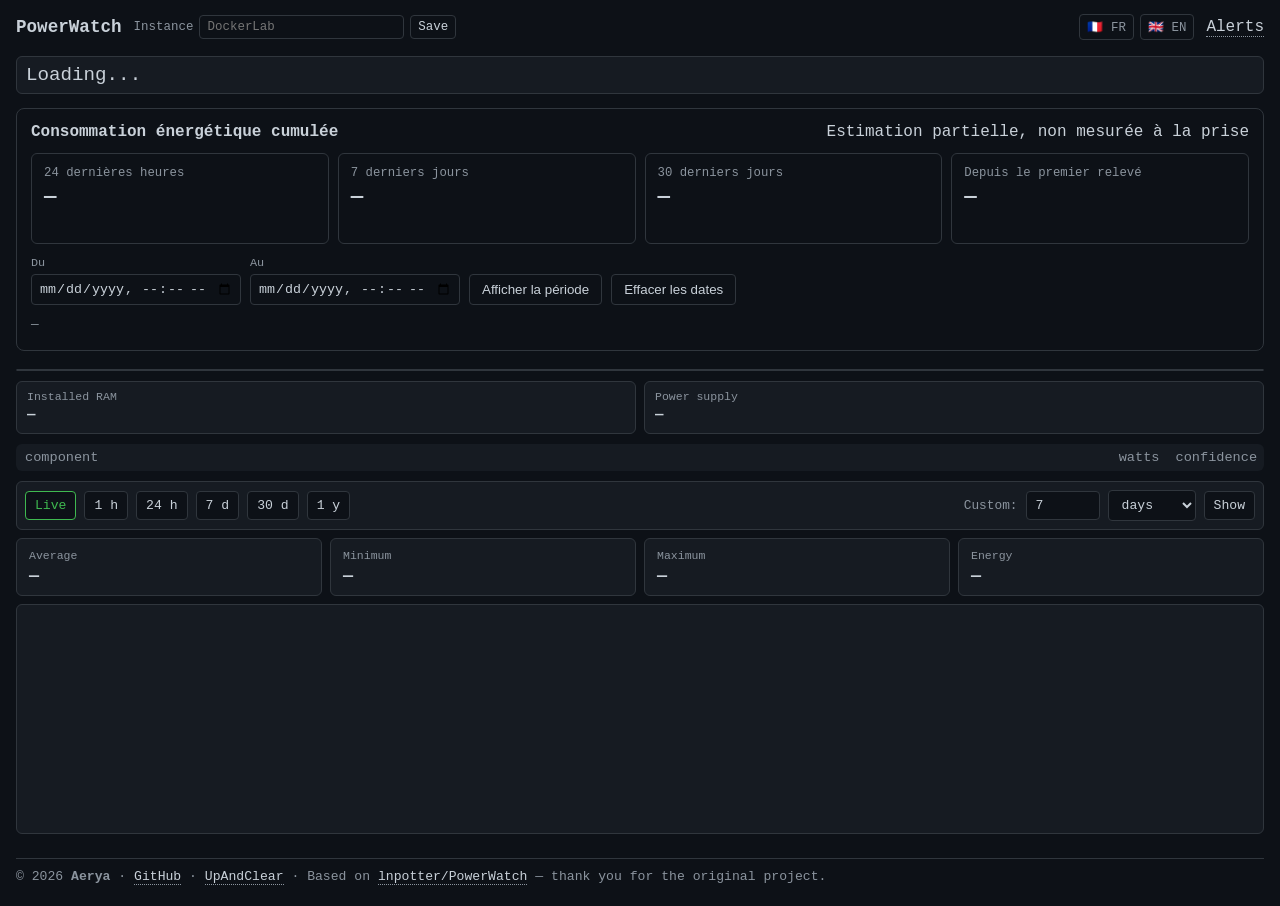
==== powerwatch-web/static/index.html @ 64573b19 "Permettre la saisie simple des anciennes offres électriques" ====
<!doctype html>
<html lang="en">
<head>
<meta charset="utf-8">
<title>PowerWatch</title>
<style>
  :root {
    --bg: #0d1117;
    --panel: #161b22;
    --border: #30363d;
    --text: #c9d1d9;
    --muted: #8b949e;
    --measured: #3fb950;
    --estimated: #d29922;
    --error: #f85149;
  }
  * { box-sizing: border-box; }
  body {
    margin: 0;
    background: var(--bg);
    color: var(--text);
    font-family: ui-monospace, "Cascadia Code", "Fira Code", monospace;
    padding: 14px 16px;
  }
  h1 {
    font-size: 1.1rem;
    margin: 0 0 10px;
    color: var(--text);
  }
  .total {
    background: var(--panel);
    border: 1px solid var(--border);
    border-radius: 6px;
    padding: 7px 9px;
    margin-bottom: 8px;
    font-size: 1.2rem;
  }
  .total .value { font-weight: bold; }
  table {
    width: 100%;
    border-collapse: collapse;
    background: var(--panel);
    border: 1px solid var(--border);
    border-radius: 6px;
    overflow: hidden;
    margin-bottom: 10px;
  }
  th, td {
    text-align: left;
    padding: 5px 8px;
    border-bottom: 1px solid var(--border);
  }
  th { color: var(--muted); font-weight: normal; font-size: 0.85rem; }
  tr:last-child td { border-bottom: none; }
  #sensors {
    table-layout: fixed;
  }
  #sensors th:nth-child(2),
  #sensors td:nth-child(2) {
    width: 92px;
    text-align: right;
    white-space: nowrap;
  }
  #sensors th:nth-child(3),
  #sensors td:nth-child(3) {
    width: 96px;
    text-align: right;
    white-space: nowrap;
  }
  .sensor-component {
    min-width: 0;
  }
  .sensor-main {
    white-space: nowrap;
  }
  .sensor-detail {
    margin-top: 2px;
    color: var(--muted);
    font-size: 0.76rem;
    white-space: nowrap;
    overflow: hidden;
    text-overflow: ellipsis;
  }

  .hardware-summary {
    display: grid;
    grid-template-columns: repeat(2, minmax(0, 1fr));
    gap: 8px;
    margin: 0 0 10px;
  }
  .hardware-card {
    min-width: 0;
    background: var(--panel);
    border: 1px solid var(--border);
    border-radius: 6px;
    padding: 8px 10px;
  }
  .hardware-label {
    color: var(--muted);
    font-size: 0.72rem;
    margin-bottom: 3px;
  }
  .hardware-value {
    font-size: 0.88rem;
    font-weight: 600;
    overflow: hidden;
    text-overflow: ellipsis;
    white-space: nowrap;
  }
  .hardware-detail {
    margin-top: 3px;
    color: var(--muted);
    font-size: 0.72rem;
    overflow: hidden;
    text-overflow: ellipsis;
    white-space: nowrap;
  }

  .measured { color: var(--measured); }
  .estimated { color: var(--estimated); }
  .error-text { color: var(--error); }
  .chart-panel {
    background: var(--panel);
    border: 1px solid var(--border);
    border-radius: 6px;
    padding: 8px;
  }
  canvas {
    width: 100%;
    height: clamp(180px, 22vh, 250px);
    display: block;
    cursor: crosshair;
  }
  .legend {
    display: flex;
    gap: 5px;
    flex-wrap: wrap;
    margin: 6px 0 0;
    font-size: 0.78rem;
  }
  .legend button {
    display: inline-flex;
    align-items: center;
    gap: 6px;
    background: transparent;
    border: 1px solid var(--border);
    border-radius: 4px;
    color: var(--text);
    font: inherit;
    padding: 2px 6px;
    cursor: pointer;
  }
  .legend button.hidden-series {
    color: var(--muted);
    opacity: 0.5;
  }
  .legend button:hover { border-color: var(--muted); }
  .swatch { width: 10px; height: 10px; border-radius: 2px; display: inline-block; }
  .chart-caption {
    color: var(--muted);
    font-size: 0.78rem;
    margin-top: 8px;
  }
  #status { color: var(--muted); font-size: 0.85rem; margin-top: 24px; }

.instance-control { display:flex; gap:6px; align-items:center; min-width:0; }
.instance-control label { display:flex; gap:6px; align-items:center; color:var(--muted); font-size:.78rem; }
.instance-control input {
  width:clamp(120px,16vw,220px);
  background:var(--bg); border:1px solid var(--border); border-radius:4px;
  color:var(--text); font:inherit; font-size:.78rem; padding:4px 7px;
}
.instance-control button {
  background:transparent; border:1px solid var(--border); border-radius:4px;
  color:var(--text); font:inherit; font-size:.78rem; padding:4px 7px; cursor:pointer;
}
.instance-control button:hover { border-color:var(--measured); }
#instance-save-status { color:var(--muted); font-size:.72rem; min-width:1em; }
.sensor-main { display:flex; align-items:center; gap:7px; }
.sensor-icon { width:16px; height:16px; flex:0 0 auto; color:currentColor; }
.sensor-icon svg { width:16px; height:16px; display:block; fill:none; stroke:currentColor; stroke-width:1.8; stroke-linecap:round; stroke-linejoin:round; }
.cpu-benchmark { display:inline-block; min-width:0; max-width:100%; color:var(--text); text-decoration:none; border-bottom:1px dotted var(--muted); overflow:hidden; text-overflow:ellipsis; white-space:nowrap; }
.cpu-benchmark:hover { color:var(--measured); border-bottom-color:var(--measured); }

.language-switcher { display:flex; gap:6px; align-items:center; margin-left:auto; }
  .language-switcher button { background:transparent; border:1px solid var(--border); border-radius:4px; color:var(--muted); font:inherit; font-size:.78rem; padding:4px 7px; cursor:pointer; }
  .language-switcher button:hover, .language-switcher button.active { color:var(--text); border-color:var(--measured); }

  #app-footer {
    margin-top: 10px;
    padding-top: 8px;
    border-top: 1px solid var(--border);
    color: var(--muted);
    font-size: 0.82rem;
    line-height: 1.5;
  }
  #app-footer a { color: var(--text); text-decoration: none; border-bottom: 1px dotted var(--muted); }
  #app-footer a:hover { color: var(--measured); border-bottom-color: var(--measured); }


  .history-toolbar {
    display: flex;
    align-items: center;
    justify-content: space-between;
    gap: 8px;
    flex-wrap: wrap;
    margin: 0 0 8px;
    padding: 8px;
    background: var(--panel);
    border: 1px solid var(--border);
    border-radius: 6px;
  }
  .range-buttons,
  .custom-range {
    display: flex;
    align-items: center;
    gap: 8px;
    flex-wrap: wrap;
  }
  .range-btn,
  .range-submit,
  .custom-range input,
  .custom-range select {
    background: var(--bg);
    border: 1px solid var(--border);
    color: var(--text);
    border-radius: 4px;
    font: inherit;
    font-size: 0.82rem;
    padding: 6px 9px;
  }
  .range-btn,
  .range-submit { cursor: pointer; }
  .range-btn:hover,
  .range-submit:hover,
  .range-btn.active {
    border-color: var(--measured);
  }
  .range-btn.active {
    color: var(--measured);
  }
  .custom-range input { width: 74px; }
  .stats-grid {
    display: grid;
    grid-template-columns: repeat(4, minmax(130px, 1fr));
    gap: 8px;
    margin-bottom: 8px;
  }
  .stat-card {
    background: var(--panel);
    border: 1px solid var(--border);
    border-radius: 6px;
    padding: 10px 12px;
  }
  .stat-label {
    display: block;
    color: var(--muted);
    font-size: 0.72rem;
    margin-bottom: 4px;
  }
  .stat-value {
    font-size: 1.05rem;
    font-weight: 600;
  }
  @media (min-width: 2200px) {
    #sensors {
      display: block;
      width: 100%;
      border: none;
      background: transparent;
    }
    #sensors thead {
      display: none;
    }
    #sensors tbody {
      display: grid;
      grid-template-columns: repeat(2, minmax(0, 1fr));
      gap: 1px;
      background: var(--border);
      border: 1px solid var(--border);
      border-radius: 6px;
      overflow: hidden;
    }
    #sensors tr {
      display: grid;
      grid-template-columns: minmax(0, 1fr) 92px 96px;
      min-width: 0;
      background: var(--panel);
    }
    #sensors td {
      width: auto !important;
      min-width: 0;
      border-bottom: none;
      padding: 4px 8px;
    }
    #sensors .sensor-error {
      grid-column: 2 / 4;
    }
  }

  @media (max-width: 760px) {
    body { padding: 12px; }
    .stats-grid { grid-template-columns: repeat(2, minmax(120px, 1fr)); }
    .hardware-summary { grid-template-columns: 1fr; }
  }

  /* Suggestions styling */
  #suggestions-section {
    margin-top: 24px;
    border-top: 1px solid var(--border);
    padding-top: 20px;
  }
  .suggestion-card {
    background: var(--panel);
    border: 1px solid var(--border);
    border-radius: 6px;
    padding: 12px 16px;
    margin-bottom: 12px;
  }
  .suggestion-card.warning {
    border-left: 3px solid var(--estimated);
  }
  .suggestion-card.info {
    border-left: 3px solid var(--measured);
  }
  .suggestion-header {
    display: flex;
    justify-content: space-between;
    align-items: center;
    margin-bottom: 8px;
  }
  .suggestion-message {
    font-size: 0.95rem;
    color: var(--text);
  }
  .suggestion-severity {
    font-size: 0.75rem;
    padding: 2px 8px;
    border-radius: 12px;
    background: var(--border);
    color: var(--muted);
  }
  .suggestion-severity.warning {
    background: rgba(210, 153, 34, 0.2);
    color: var(--estimated);
  }
  .suggestion-severity.info {
    background: rgba(63, 185, 80, 0.2);
    color: white;
  }
  .suggestion-action {
    display: flex;
    align-items: center;
    gap: 12px;
    margin-top: 10px;
    padding-top: 10px;
    border-top: 1px solid var(--border);
  }
  .suggestion-label {
    font-size: 0.85rem;
    color: var(--muted);
  }
  .apply-btn {
    background: transparent;
    border: 1px solid var(--measured);
    color: var(--measured);
    font: inherit;
    font-size: 0.85rem;
    padding: 4px 12px;
    border-radius: 4px;
    cursor: pointer;
    transition: all 0.2s;
  }
  .apply-btn:hover {
    background: var(--measured);
    color: var(--bg);
  }
  .apply-btn:disabled {
    opacity: 0.5;
    cursor: not-allowed;
  }
  .suggestion-token {
    font-size: 0.75rem;
    color: var(--muted);
    font-family: monospace;
  }

  /* Modal overlay */
  .modal-overlay {
    position: fixed;
    top: 0;
    left: 0;
    right: 0;
    bottom: 0;
    background: rgba(0, 0, 0, 0.7);
    display: flex;
    align-items: center;
    justify-content: center;
    z-index: 1000;
    opacity: 0;
    pointer-events: none;
    transition: opacity 0.2s ease;
  }
  .modal-overlay.active {
    opacity: 1;
    pointer-events: all;
  }
  .modal {
    background: var(--panel);
    border: 1px solid var(--border);
    border-radius: 8px;
    padding: 24px;
    max-width: 420px;
    width: 90%;
    box-shadow: 0 8px 32px rgba(0, 0, 0, 0.5);
    transform: scale(0.95);
    transition: transform 0.2s ease;
  }
  .modal-overlay.active .modal {
    transform: scale(1);
  }
  .modal-title {
    font-size: 1.1rem;
    font-weight: 600;
    margin: 0 0 12px;
    color: var(--text);
  }
  .modal-body {
    color: var(--muted);
    font-size: 0.9rem;
    margin-bottom: 20px;
    line-height: 1.5;
  }
  .modal-command {
    background: var(--bg);
    border: 1px solid var(--border);
    border-radius: 4px;
    padding: 10px 12px;
    font-family: monospace;
    font-size: 0.85rem;
    color: var(--measured);
    margin: 12px 0;
    word-break: break-all;
  }
  .modal-actions {
    display: flex;
    gap: 10px;
    justify-content: flex-end;
  }
  .modal-btn {
    padding: 8px 16px;
    border-radius: 4px;
    font-size: 0.85rem;
    cursor: pointer;
    border: 1px solid var(--border);
    background: transparent;
    color: var(--text);
    transition: all 0.15s ease;
  }
  .modal-btn:hover {
    background: var(--border);
  }
  .modal-btn.primary {
    background: var(--measured);
    color: var(--bg);
    border-color: var(--measured);
  }
  .modal-btn.primary:hover {
    background: #2ea043;
  }
  .modal-btn.danger {
    background: var(--error);
    color: white;
    border-color: var(--error);
  }
  .modal-btn.danger:hover {
    background: #da3633;
  }
  .modal-icon {
    font-size: 2rem;
    margin-bottom: 12px;
  }
  .process-table {
    width: 100%;
    border-collapse: collapse;
    font-size: 0.8rem;
    margin: 12px 0;
  }
  .process-table th,
  .process-table td {
    padding: 6px 8px;
    text-align: left;
    border-bottom: 1px solid var(--border);
  }
  .process-table th {
    color: var(--muted);
    font-weight: 600;
    font-size: 0.75rem;
    text-transform: uppercase;
  }
  .process-table td.pid { color: var(--measured); }
  .process-table td.cpu { color: var(--estimated); text-align: right; }
  .process-table td.mem { color: #bc8cff; text-align: right; }
  .process-table td.command { color: var(--text); font-family: monospace; }
  .process-output {
    background: var(--bg);
    border: 1px solid var(--border);
    border-radius: 4px;
    padding: 10px 12px;
    font-family: monospace;
    font-size: 0.8rem;
    color: var(--measured);
    white-space: pre-wrap;
    max-height: 200px;
    overflow-y: auto;
  }

/* Durable kWh accounting: independent of the live Watts display. */
.energy-panel {margin:14px 0 18px;padding:14px;border:1px solid var(--border);border-radius:8px;background:var(--card,var(--surface,var(--bg)));}
.energy-heading {display:flex;justify-content:space-between;align-items:center;flex-wrap:wrap;gap:10px;margin-bottom:12px;}
.energy-heading h2 {font-size:1rem;margin:0;color:var(--text);}
.energy-grid {display:grid;grid-template-columns:repeat(4,minmax(0,1fr));gap:9px;}
.energy-tile {padding:12px;background:var(--bg);border:1px solid var(--border);border-radius:6px;min-width:0;}
.energy-tile-label {color:var(--muted);font-size:.77rem;display:block;margin-bottom:5px;}
.energy-tile-value {font-size:1.3rem;font-weight:700;display:block;color:var(--text);overflow-wrap:anywhere;}
.energy-tile-cost {display:block;margin-top:5px;font-size:.92rem;font-weight:600;color:var(--text);min-height:1em;}
.energy-tile-cost.is-muted {color:var(--muted);font-size:.77rem;font-weight:400;}
.energy-tile-note {color:var(--muted);font-size:.8rem;display:block;margin-top:3px;}
.energy-controls {display:flex;align-items:end;gap:9px;flex-wrap:wrap;margin-top:12px;}
.energy-controls label {color:var(--muted);font-size:.74rem;display:grid;gap:4px;}
.energy-controls input {padding:6px 7px;max-width:210px;background:var(--bg);color:var(--text);border:1px solid var(--border);border-radius:4px;}
.energy-controls button {padding:7px 12px;background:var(--bg);color:var(--text);border:1px solid var(--border);border-radius:4px;cursor:pointer;}
.energy-detail {margin-top:10px;color:var(--muted);font-size:.8rem;line-height:1.6;}
.energy-node-row {font-size:.73rem;color:var(--muted);display:flex;flex-wrap:wrap;gap:7px;margin-bottom:7px;}
.energy-node-row strong {color:var(--text);font-weight:600;}
@media(max-width:730px){.energy-grid{grid-template-columns:repeat(2,minmax(0,1fr));}}

/* Optional French electricity tariff configuration */
#tariffs-fr-app{margin:14px 0;padding:14px;background:var(--card,var(--surface,var(--bg)));color:var(--text);border:1px solid var(--border);border-radius:8px;font-size:.84rem}
#tariffs-fr-app .tf-banner strong{font-size:1rem}
#tariffs-fr-app .tf-banner p,#tariffs-fr-app .tf-help{font-size:.76rem;color:var(--muted);margin:7px 0}
#tariffs-fr-app .tf-beta{padding:2px 6px;background:#7b5809;color:#fff;border-radius:10px;font-size:.62rem;margin-left:8px}
#tariffs-fr-app .tf-row{display:flex;align-items:center;gap:8px;flex-wrap:wrap;margin:9px 0}
#tariffs-fr-app .tf-section{margin:12px 0;border:1px solid var(--border);border-radius:5px;padding:10px}
#tariffs-fr-app .tf-section>summary{cursor:pointer;font-weight:700}
#tariffs-fr-app .tf-item{margin:10px 0;padding:12px;border:1px solid var(--border);border-radius:5px}
#tariffs-fr-app .tf-rev{padding:8px;margin:8px 0;border:1px dashed var(--border)}
#tariffs-fr-app .tf-grid{display:grid;grid-template-columns:repeat(auto-fit,minmax(155px,1fr));gap:9px;margin:7px 0}
#tariffs-fr-app .tf-label{display:grid;gap:4px;color:var(--muted);font-size:.73rem}
#tariffs-fr-app .tf-label input,#tariffs-fr-app .tf-label select,#tariffs-fr-app button{font:inherit;background:var(--bg);color:var(--text);border:1px solid var(--border);border-radius:4px;padding:6px;max-width:100%;min-width:0}
#tariffs-fr-app button{cursor:pointer}
#tariffs-fr-app button:hover{border-color:var(--muted)}
#tariffs-fr-app .tf-inline{display:inline-flex;align-items:center;gap:5px;font-size:.75rem}
#tariffs-fr-app input[type=checkbox]{accent-color:var(--measured)}
#tariffs-fr-app ul{padding-left:18px}
@media(max-width:650px){#tariffs-fr-app .tf-grid{grid-template-columns:1fr}}

/* PowerWatch tariff UI polish: shared by standalone WebUI and Hub. */
#tariffs-fr-app {padding:0;overflow:hidden;}
#tariffs-fr-app .tf-main {margin:0;border:0;}
#tariffs-fr-app .tf-main > .tf-main-summary {
  display:flex;align-items:center;gap:11px;flex-wrap:wrap;list-style:none;
  padding:10px 14px;cursor:pointer;user-select:none;min-height:43px;
}
#tariffs-fr-app .tf-main > .tf-main-summary::-webkit-details-marker {display:none;}
#tariffs-fr-app .tf-main > .tf-main-summary::before {
  content:"▸";display:inline-block;color:var(--muted);font-size:1rem;
  transform-origin:center;transition:transform .15s ease;
}
#tariffs-fr-app .tf-main[open] > .tf-main-summary::before {transform:rotate(90deg);}
#tariffs-fr-app .tf-main > .tf-main-summary:hover {background:rgba(127,127,127,.045);}
#tariffs-fr-app .tf-main > .tf-main-summary:focus-visible {outline:2px solid var(--measured);outline-offset:-3px;}
#tariffs-fr-app .tf-main-name {font-size:.9rem;font-weight:700;color:var(--text);}
#tariffs-fr-app .tf-main-status {font-size:.73rem;color:var(--muted);white-space:nowrap;}
#tariffs-fr-app .tf-main-contract {font-size:.73rem;color:var(--muted);margin-left:auto;min-width:0;overflow-wrap:anywhere;text-align:right;}
#tariffs-fr-app .tf-main-body {padding:10px 14px 14px;border-top:1px solid var(--border);}
#tariffs-fr-app .tf-main-disclaimer {margin-top:0;}
#tariffs-fr-app .tf-market-controls,
#tariffs-fr-app .tf-cost-controls {
  display:grid;gap:10px;align-items:end;margin:10px 0;min-width:0;
}
#tariffs-fr-app .tf-market-controls {
  grid-template-columns:minmax(145px,.9fr) max-content minmax(255px,2fr) max-content;
}
#tariffs-fr-app[data-mode="hub"] .tf-market-controls {
  grid-template-columns:minmax(140px,1fr) max-content minmax(255px,2fr) minmax(140px,1fr) max-content;
}
#tariffs-fr-app .tf-cost-controls {grid-template-columns:repeat(2,minmax(195px,240px)) max-content;}
#tariffs-fr-app .tf-market-controls > .tf-label,
#tariffs-fr-app .tf-cost-controls > .tf-label {display:grid;grid-template-rows:auto 34px;gap:5px;min-width:0;}
#tariffs-fr-app .tf-market-controls .tf-label select,
#tariffs-fr-app .tf-cost-controls .tf-label input {
  width:100%;max-width:100%;min-width:0;height:34px;box-sizing:border-box;padding:5px 8px;
}
#tariffs-fr-app .tf-market-controls > button,
#tariffs-fr-app .tf-cost-controls > button {
  height:34px;min-height:34px;align-self:end;white-space:nowrap;padding:5px 10px;max-width:100%;
}
#tariffs-fr-app .tf-market-controls #tf-market-offer {width:100%;min-width:0;max-width:100%;}
@media(max-width:1250px) {
  #tariffs-fr-app .tf-market-controls,
  #tariffs-fr-app[data-mode="hub"] .tf-market-controls {grid-template-columns:repeat(2,minmax(0,1fr));}
  #tariffs-fr-app .tf-market-controls .tf-market-offer-field {grid-column:1/-1;}
  #tariffs-fr-app .tf-market-controls #tf-market-import {grid-column:1/-1;justify-self:start;}
  #tariffs-fr-app .tf-market-controls > button {white-space:normal;height:auto;min-height:34px;}
}
@media(max-width:630px) {
  #tariffs-fr-app .tf-market-controls,
  #tariffs-fr-app[data-mode="hub"] .tf-market-controls,
  #tariffs-fr-app .tf-cost-controls {grid-template-columns:minmax(0,1fr);}
  #tariffs-fr-app .tf-market-controls .tf-market-offer-field,
  #tariffs-fr-app .tf-market-controls #tf-market-import {grid-column:auto;}
  #tariffs-fr-app .tf-market-controls > button,
  #tariffs-fr-app .tf-cost-controls > button {justify-self:stretch;white-space:normal;height:auto;min-height:34px;}
  #tariffs-fr-app .tf-main-contract {display:none;}
  #tariffs-fr-app .tf-main > .tf-main-summary {flex-wrap:nowrap;gap:7px;padding:9px 10px;}
  #tariffs-fr-app .tf-main-name {min-width:0;font-size:.82rem;}
  #tariffs-fr-app .tf-main-status {margin-left:auto;font-size:.7rem;}
}
/* End PowerWatch tariff UI polish. */
#tariffs-fr-app .tf-current{padding:12px;border:1px solid var(--border);border-radius:6px;line-height:1.6}
#tariffs-fr-app .tf-current strong{font-size:.9rem;color:var(--text)}
#tariffs-fr-app .tf-setup h3{margin:0 0 8px;font-size:1rem}
#tariffs-fr-app .tf-setup .tf-help{line-height:1.5}
#tariffs-fr-app .tf-market-controls,#tariffs-fr-app[data-mode="hub"] .tf-market-controls{grid-template-columns:repeat(2,minmax(0,1fr));align-items:end}
#tariffs-fr-app .tf-market-controls .tf-market-offer-field,#tariffs-fr-app .tf-market-controls #tf-market-import{grid-column:1/-1}
#tariffs-fr-app .tf-market-controls > .tf-label{grid-template-rows:auto 38px;font-size:.82rem}
#tariffs-fr-app .tf-market-controls .tf-label input,#tariffs-fr-app .tf-market-controls .tf-label select{width:100%;height:38px;box-sizing:border-box}
#tariffs-fr-app .tf-market-controls > button{height:38px;white-space:normal}
#tariffs-fr-app #tf-market-import{justify-self:stretch;font-weight:700}
#tariffs-fr-app .tf-advanced{margin-top:16px;border-top:1px solid var(--border);padding-top:12px}
#tariffs-fr-app .tf-advanced > summary{cursor:pointer;color:var(--muted);font-weight:700}
#tariffs-fr-app [hidden]{display:none!important}
#tariffs-fr-app .tf-manual>summary{font-size:.9rem}
#tariffs-fr-app .tf-manual .tf-grid{grid-template-columns:repeat(2,minmax(0,1fr));gap:12px;margin:14px 0}
#tariffs-fr-app .tf-manual .tf-label{font-size:.82rem}
#tariffs-fr-app .tf-manual input,#tariffs-fr-app .tf-manual select{width:100%;min-height:38px;box-sizing:border-box}
#tariffs-fr-app #tf-manual-save{width:100%;min-height:38px;font-weight:700}
@media(max-width:630px){#tariffs-fr-app .tf-manual .tf-grid{grid-template-columns:minmax(0,1fr)}}
@media(max-width:630px){#tariffs-fr-app .tf-market-controls,#tariffs-fr-app[data-mode="hub"] .tf-market-controls{grid-template-columns:minmax(0,1fr)}#tariffs-fr-app .tf-market-controls .tf-market-offer-field,#tariffs-fr-app .tf-market-controls #tf-market-import{grid-column:auto}}

</style>
</head>
<body data-page="dashboard">
  <div style="display:flex;align-items:center;gap:12px;flex-wrap:wrap;margin-bottom:16px;">
    <h1 style="margin:0;">PowerWatch</h1>
    <div class="instance-control">
      <label><span data-i18n="dashboard.instanceName">Instance</span><input id="instance-name" maxlength="80" placeholder="DockerLab"></label>
      <button type="button" id="save-instance" data-i18n="common.save">Save</button>
      <span id="instance-save-status"></span>
    </div>
    <div class="language-switcher" aria-label="Language">
      <button type="button" data-lang="fr" onclick="setPowerWatchLanguage('fr')">🇫🇷 FR</button>
      <button type="button" data-lang="en" onclick="setPowerWatchLanguage('en')">🇬🇧 EN</button>
    </div>
    <a href="/alerts" data-i18n="nav.alerts" style="color:var(--text);text-decoration:none;border-bottom:1px dotted var(--muted);">Alerts</a>
  </div>
  <div class="total" id="total" data-i18n="common.loading">Loading...</div>

  <section class="energy-panel" aria-labelledby="energy-heading">
    <div class="energy-heading"><h2 id="energy-heading" data-i18n="energy.title">Consommation énergétique cumulée</h2>
      <span id="energy-estimate" data-i18n="energy.estimate">Estimation partielle, non mesurée à la prise</span>
    </div>
    <div class="energy-grid">
      <div class="energy-tile"><span class="energy-tile-label" data-i18n="energy.24h">24 dernières heures</span><strong id="energy-24h" class="energy-tile-value">—</strong><span id="energy-cost-24h" class="energy-tile-cost" aria-live="polite"></span><span id="energy-coverage-24h" class="energy-tile-note"></span></div>
      <div class="energy-tile"><span class="energy-tile-label" data-i18n="energy.7d">7 derniers jours</span><strong id="energy-7d" class="energy-tile-value">—</strong><span id="energy-cost-7d" class="energy-tile-cost" aria-live="polite"></span><span id="energy-coverage-7d" class="energy-tile-note"></span></div>
      <div class="energy-tile"><span class="energy-tile-label" data-i18n="energy.30d">30 derniers jours</span><strong id="energy-30d" class="energy-tile-value">—</strong><span id="energy-cost-30d" class="energy-tile-cost" aria-live="polite"></span><span id="energy-coverage-30d" class="energy-tile-note"></span></div>
      <div class="energy-tile"><span class="energy-tile-label" data-i18n="energy.all">Depuis le premier relevé</span><strong id="energy-all" class="energy-tile-value">—</strong><span id="energy-cost-all" class="energy-tile-cost" aria-live="polite"></span><span id="energy-coverage-all" class="energy-tile-note"></span></div>
    </div>
    <div class="energy-controls">
      <label><span data-i18n="energy.from">Du</span><input id="energy-from" type="datetime-local"></label>
      <label><span data-i18n="energy.to">Au</span><input id="energy-to" type="datetime-local"></label>
      <button id="energy-apply" type="button" data-i18n="energy.apply">Afficher la période</button>
      <button id="energy-reset" type="button" data-i18n="energy.reset">Effacer les dates</button>
    </div>
    <div id="energy-details" class="energy-detail" aria-live="polite">—</div>
  </section>

  <div id="tariffs-fr-app" data-mode="local"></div>

  <div id="alerts-summary" style="margin:-6px 0 16px;color:var(--muted);font-size:.82rem;"></div>

  <div class="hardware-summary" id="hardware-summary">
    <div class="hardware-card">
      <div class="hardware-label" id="hardware-ram-label" data-i18n="dashboard.ramInstalled">Installed RAM</div>
      <div class="hardware-value" id="hardware-ram">—</div>
      <div class="hardware-detail" id="hardware-ram-detail"></div>
    </div>
    <div class="hardware-card">
      <div class="hardware-label" data-i18n="dashboard.powerSupply">Power supply</div>
      <div class="hardware-value" id="hardware-psu">—</div>
      <div class="hardware-detail" id="hardware-psu-detail"></div>
    </div>
  </div>

  <table id="sensors">
    <thead>
      <tr><th data-i18n="dashboard.table.component">component</th><th data-i18n="dashboard.table.watts">watts</th><th data-i18n="dashboard.table.confidence">confidence</th></tr>
    </thead>
    <tbody id="sensors-body"></tbody>
  </table>

  <div class="history-toolbar">
    <div class="range-buttons">
      <button class="range-btn active" id="range-live" type="button" data-i18n="dashboard.live">Live</button>
      <button class="range-btn" type="button" data-range-amount="1" data-range-unit="hours" data-range-label="1 hour">1 h</button>
      <button class="range-btn" type="button" data-range-amount="24" data-range-unit="hours" data-range-label="24 hours">24 h</button>
      <button class="range-btn" type="button" data-range-amount="7" data-range-unit="days" data-range-label="7 days">7 d</button>
      <button class="range-btn" type="button" data-range-amount="30" data-range-unit="days" data-range-label="30 days">30 d</button>
      <button class="range-btn" type="button" data-range-amount="1" data-range-unit="years" data-range-label="1 year">1 y</button>
    </div>

    <form class="custom-range" id="history-form">
      <span style="color:var(--muted);font-size:.8rem;" data-i18n="dashboard.custom">Custom:</span>
      <input id="history-amount" type="number" min="1" max="10000" value="7" required>
      <select id="history-unit">
        <option value="hours" data-i18n="dashboard.hours">hours</option>
        <option value="days" selected data-i18n="dashboard.days">days</option>
        <option value="weeks" data-i18n="dashboard.weeks">weeks</option>
        <option value="months" data-i18n="dashboard.months">months</option>
        <option value="years" data-i18n="dashboard.years">years</option>
      </select>
      <button class="range-submit" type="submit" data-i18n="common.show">Show</button>
    </form>
  </div>

  <div class="stats-grid">
    <div class="stat-card"><span class="stat-label" data-i18n="dashboard.average">Average</span><span class="stat-value" id="stat-avg">—</span></div>
    <div class="stat-card"><span class="stat-label" data-i18n="dashboard.minimum">Minimum</span><span class="stat-value" id="stat-min">—</span></div>
    <div class="stat-card"><span class="stat-label" data-i18n="dashboard.maximum">Maximum</span><span class="stat-value" id="stat-max">—</span></div>
    <div class="stat-card"><span class="stat-label" data-i18n="dashboard.energy">Energy</span><span class="stat-value" id="stat-energy">—</span></div>
  </div>

  <div class="chart-panel">
    <canvas id="chart"></canvas>
    <div class="legend" id="legend"></div>
    <div class="chart-caption" id="chart-caption"></div>
  </div>

  <div id="status"></div>
  <footer id="app-footer">
    <span>© 2026 <strong>Aerya</strong></span>
    <span> · <a href="https://github.com/Aerya/PowerWatch" target="_blank" rel="noopener noreferrer">GitHub</a></span>
    <span> · <a href="https://upandclear.org" target="_blank" rel="noopener noreferrer">UpAndClear</a></span>
    <span> · <span data-i18n="dashboard.footerBasedOn">Based on</span> <a href="https://github.com/lnpotter/PowerWatch" target="_blank" rel="noopener noreferrer">lnpotter/PowerWatch</a> — <span data-i18n="dashboard.footerThanks">thank you for the original project.</span></span>
  </footer>

  <!-- Suggestions Section -->
  <div id="suggestions-section" style="display: none;">
    <h2 style="font-size: 1rem; margin: 24px 0 12px; color: var(--text);" data-i18n="dashboard.suggestions">Energy Suggestions</h2>
    <div id="suggestions-container"></div>
  </div>

  <!-- Confirm Modal -->
  <div id="confirm-modal" class="modal-overlay">
    <div class="modal">
      <div class="modal-icon">⚡</div>
      <h3 class="modal-title" data-i18n="dashboard.applyEnergyAction">Apply Energy Action</h3>
      <div class="modal-body">
        <p id="confirm-message"></p>
        <div class="modal-command" id="confirm-command"></div>
        <p style="font-size: 0.8rem; color: var(--muted);" data-i18n="dashboard.changeProfileHint">This will change your system power profile.</p>
      </div>
      <div class="modal-actions">
        <button class="modal-btn" onclick="closeConfirmModal()" data-i18n="common.cancel">Cancel</button>
        <button class="modal-btn primary" onclick="confirmApplyAction()" data-i18n="common.apply">Apply</button>
      </div>
    </div>
  </div>

  <!-- Success Modal -->
  <div id="success-modal" class="modal-overlay">
    <div class="modal">
      <div class="modal-icon">✅</div>
      <h3 class="modal-title" data-i18n="dashboard.actionApplied">Action Applied</h3>
      <div class="modal-body">
        <p id="success-message" data-i18n="dashboard.actionAppliedDefault">The energy-saving action has been applied successfully.</p>
      </div>
      <div class="modal-actions">
        <button class="modal-btn primary" onclick="closeSuccessModal()">OK</button>
      </div>
    </div>
  </div>

  <!-- Error Modal -->
  <div id="error-modal" class="modal-overlay">
    <div class="modal">
      <div class="modal-icon">❌</div>
      <h3 class="modal-title" data-i18n="dashboard.actionFailed">Action Failed</h3>
      <div class="modal-body">
        <p id="error-message" data-i18n="dashboard.actionFailedDefault">Failed to apply the action.</p>
      </div>
      <div class="modal-actions">
        <button class="modal-btn danger" onclick="closeErrorModal()" data-i18n="common.dismiss">Dismiss</button>
      </div>
    </div>
  </div>

  <!-- Processes Modal -->
  <div id="processes-modal" class="modal-overlay">
    <div class="modal" style="max-width: 600px;">
      <div class="modal-icon">📊</div>
      <h3 class="modal-title" data-i18n="dashboard.topProcessesTitle">Top CPU Processes (Auto-refresh: 2s)</h3>
      <div class="modal-body">
        <p data-i18n="dashboard.topProcessesHelp">These are the processes consuming the most CPU right now:</p>
        <div id="process-output" class="process-output" data-i18n="common.loading">Loading...</div>
      </div>
      <div class="modal-actions">
        <button id="refresh-processes-btn" class="modal-btn secondary" onclick="toggleProcessRefresh()" data-i18n="dashboard.stopRefresh">⏹ Stop Refresh</button>
        <button class="modal-btn primary" onclick="closeProcessesModal()" data-i18n="common.close">Close</button>
      </div>
    </div>
  </div>

<script src="/static/i18n.js"></script>
<script src="/static/auth.js"></script>
<script>
const PALETTE = [
  "#58a6ff", "#3fb950", "#d29922", "#f85149", "#bc8cff", "#39c5cf",
  "#ff7b72", "#a5d6ff", "#7ee787", "#e3b341", "#d2a8ff", "#79c0ff"
];

let lastReadings = [];
let liveReadings = [];
let hiddenSeries = new Set();
let componentDisplayLabels = new Map();
let hoverClientX = null;
let liveMode = true;
let currentRange = null;
let currentSystemInfo = {
  name: "",
  cpu_model: null,
  memory_total_bytes: null,
  memory_installed_bytes: null,
  memory_modules: [],
  power_supplies: [],
  smbios_available: false,
};
let historyMeta = { label: t("dashboard.live10m"), bucketSeconds: 0, rangeSeconds: 600 };

const SENSOR_ICONS = {
  board: `<span class="sensor-icon" title="Board" aria-label="Board"><svg viewBox="0 0 24 24" aria-hidden="true"><rect x="3" y="3" width="18" height="18" rx="2"/><rect x="8" y="8" width="8" height="8" rx="1"/><path d="M1 7h2M1 17h2M21 7h2M21 17h2M7 1v2M17 1v2M7 21v2M17 21v2"/></svg></span>`,
  cpu: `<span class="sensor-icon" title="CPU" aria-label="CPU"><svg viewBox="0 0 24 24" aria-hidden="true"><rect x="4" y="4" width="16" height="16" rx="2"/><rect x="9" y="9" width="6" height="6"/><path d="M9 1v3M15 1v3M9 20v3M15 20v3M20 9h3M20 15h3M1 9h3M1 15h3"/></svg></span>`,
  ram: `<span class="sensor-icon" title="RAM" aria-label="RAM"><svg viewBox="0 0 24 24" aria-hidden="true"><rect x="3" y="6" width="18" height="12" rx="2"/><path d="M7 10v4M11 10v4M15 10v4M3 14h18M7 18v3M11 18v3M15 18v3"/></svg></span>`,
  disk: `<span class="sensor-icon" title="Disk" aria-label="Disk"><svg viewBox="0 0 24 24" aria-hidden="true"><rect x="2" y="5" width="20" height="14" rx="2"/><path d="M2 12h20M6 15h.01M10 15h.01"/></svg></span>`,
};

function escapeHtml(value) {
  return String(value ?? "").replace(/[&<>"']/g, c => ({"&":"&amp;","<":"&lt;",">":"&gt;",'"':"&quot;","'":"&#39;"}[c]));
}

function cpuBenchmarkUrl(model) {
  return `https://www.cpubenchmark.net/cpu.php?cpu=${encodeURIComponent(model)}`;
}

function diskIdentity(mainLabel) {
  const match = /^disk \(([^)]+)\)(?:\s*·\s*(.+))?$/.exec(mainLabel);
  if (!match) return mainLabel;
  return match[2] ? `${match[1]} · ${match[2]}` : match[1];
}

function formatMemoryBytes(bytes) {
  const value = Number(bytes);
  if (!Number.isFinite(value) || value <= 0) return "";
  const gib = value / (1024 ** 3);
  return `${gib.toFixed(gib >= 10 ? 1 : 2).replace(/\.0+$/, "")} GiB`;
}

function memoryModules(system = currentSystemInfo) {
  return Array.isArray(system?.memory_modules) ? system.memory_modules : [];
}

function memoryCapacity(system = currentSystemInfo) {
  return system?.memory_installed_bytes || system?.memory_total_bytes || null;
}

function hasInstalledMemoryCapacity(system = currentSystemInfo) {
  return Number.isFinite(Number(system?.memory_installed_bytes))
    && Number(system.memory_installed_bytes) > 0;
}

function memorySummary(system = currentSystemInfo) {
  const parts = [];
  const capacity = formatMemoryBytes(memoryCapacity(system));
  if (capacity) {
    parts.push(hasInstalledMemoryCapacity(system)
      ? capacity
      : `${capacity} ${t("dashboard.usable")}`);
  }
  const count = memoryModules(system).length;
  if (count) {
    parts.push(`${count} ${t(count === 1 ? "dashboard.memoryModule" : "dashboard.memoryModules")}`);
  }
  return parts.join(" · ");
}

function memoryModuleDetail(system = currentSystemInfo) {
  const groups = new Map();
  for (const module of memoryModules(system)) {
    const parts = [formatMemoryBytes(module.size_bytes), module.memory_type, module.speed].filter(Boolean);
    if (!parts.length) continue;
    const label = parts.join(" · ");
    groups.set(label, (groups.get(label) || 0) + 1);
  }
  return [...groups].map(([label, count]) => `${count} × ${label}`).join(" ; ");
}

function powerSupplies(system = currentSystemInfo) {
  return Array.isArray(system?.power_supplies) ? system.power_supplies : [];
}

function powerSupplySummary(system = currentSystemInfo) {
  const supplies = powerSupplies(system);
  if (!supplies.length) {
    return system?.smbios_available
      ? t("dashboard.psuNotReported")
      : t("dashboard.smbiosUnavailable");
  }

  const first = supplies[0];
  const model = [first.manufacturer, first.model].filter(Boolean).join(" ");
  const parts = [];
  if (supplies.length > 1) parts.push(`${supplies.length} PSU`);
  if (Number.isFinite(Number(first.max_power_watts)) && Number(first.max_power_watts) > 0) {
    parts.push(`${first.max_power_watts} W ${t("dashboard.nominal")}`);
  }
  if (model) parts.push(model);
  parts.push(t("dashboard.psuUnverified"));
  return parts.join(" · ");
}

function powerSupplyDetail(system = currentSystemInfo) {
  return powerSupplies(system).map((supply, index) => [
    supply.manufacturer || supply.model || supply.name || `PSU ${index + 1}`,
    Number.isFinite(Number(supply.max_power_watts)) && Number(supply.max_power_watts) > 0
      ? `${supply.max_power_watts} W ${t("dashboard.nominal")}` : "",
  ].filter(Boolean).join(" · ")).join(" ; ");
}

function renderHardwareSummary(system = currentSystemInfo) {
  const ramLabel = document.getElementById("hardware-ram-label");
  const ram = document.getElementById("hardware-ram");
  const ramDetail = document.getElementById("hardware-ram-detail");
  const psu = document.getElementById("hardware-psu");
  const psuDetail = document.getElementById("hardware-psu-detail");
  if (!ramLabel || !ram || !ramDetail || !psu || !psuDetail) return;

  const installed = hasInstalledMemoryCapacity(system);
  const ramLabelKey = installed ? "dashboard.ramInstalled" : "dashboard.ramUsable";
  ramLabel.dataset.i18n = ramLabelKey;
  ramLabel.textContent = t(ramLabelKey);

  const ramSummary = memorySummary(system);
  ram.textContent = ramSummary || t("dashboard.notReported");
  const moduleDetail = memoryModuleDetail(system);
  const moduleFallback = moduleDetail
    ? ""
    : (system?.smbios_available
      ? t("dashboard.moduleDetailsUnavailable")
      : t("dashboard.smbiosUnavailable"));
  ramDetail.textContent = moduleDetail || moduleFallback;
  ramDetail.title = moduleDetail || moduleFallback;

  const supplySummary = powerSupplySummary(system);
  psu.textContent = supplySummary;
  const supplyDetail = powerSupplyDetail(system);
  psu.title = supplyDetail || supplySummary;
  psuDetail.textContent = "";
  psuDetail.hidden = true;
}

function renderSensorIdentity(main, sensor, parts) {
  const kind = sensor.name.startsWith("board") ? "board"
    : sensor.name === "cpu" ? "cpu"
    : sensor.name === "ram" ? "ram"
    : sensor.name.startsWith("disk:") ? "disk"
    : null;

  if (kind === "board") {
    main.innerHTML = SENSOR_ICONS.board + `<span>${escapeHtml(t("component.board"))}</span>`;
    return sensor.coverage === "partial" ? t("energy.pmicPartial") : parts.detail;
  }
  if (kind === "cpu") {
    const model = currentSystemInfo.cpu_model;
    main.innerHTML = SENSOR_ICONS.cpu + (model
      ? `<a class="cpu-benchmark" href="${cpuBenchmarkUrl(model)}" target="_blank" rel="noopener noreferrer" title="CPU Benchmark">${escapeHtml(model)} ↗</a>`
      : "");
    return parts.detail;
  }
  if (kind === "ram") {
    const summary = memorySummary(currentSystemInfo);
    main.innerHTML = SENSOR_ICONS.ram + `<span>${escapeHtml(summary ? `RAM · ${summary}` : "RAM")}</span>`;
    return memoryModuleDetail(currentSystemInfo) || parts.detail;
  }
  if (kind === "disk") {
    main.innerHTML = SENSOR_ICONS.disk + `<span>${escapeHtml(diskIdentity(parts.main))}</span>`;
    return parts.detail;
  }

  main.textContent = parts.main;
  return parts.detail;
}

function componentLabel(component) {
  if (typeof component === "string") {
    return component.toLowerCase();
  }
  const key = Object.keys(component)[0];
  const value = component[key];
  if (key === "GpuDevice" && value && typeof value === "object") {
    const vendor = String(value.vendor || "gpu").toLowerCase();
    const index = Number(value.index ?? 0);
    const name = value.name ? `: ${value.name}` : "";
    return `gpu (${vendor} #${index}${name})`;
  }
  const inner = typeof value === "string" ? value.toLowerCase() : JSON.stringify(value);
  return `${key.toLowerCase()} (${inner})`;
}

function confidenceClass(confidence) {
  return confidence === "Measured" ? "measured" : "estimated";
}

async function refreshInstanceInfo() {
  try {
    const res = await fetch("/api/instance");
    if (!res.ok) throw new Error(`HTTP ${res.status}`);
    const info = await res.json();
    currentSystemInfo = info;
    renderHardwareSummary(currentSystemInfo);
    const input = document.getElementById("instance-name");
    if (document.activeElement !== input) input.value = info.name || "";
  } catch (err) {
    console.error("instance metadata:", err);
  }
}

async function saveInstanceName() {
  const status = document.getElementById("instance-save-status");
  const name = document.getElementById("instance-name").value.trim();
  status.textContent = "…";
  try {
    const res = await fetch("/api/instance", {
      method: "PUT",
      headers: {"Content-Type": "application/json"},
      body: JSON.stringify({name}),
    });
    if (!res.ok) throw new Error(await res.text());
    currentSystemInfo = await res.json();
    status.textContent = t("dashboard.instanceSaved");
  } catch (err) {
    status.textContent = t("dashboard.instanceSaveFailed");
  }
}

document.getElementById("save-instance").addEventListener("click", saveInstanceName);
document.getElementById("instance-name").addEventListener("keydown", event => {
  if (event.key === "Enter") saveInstanceName();
});

async function refreshSnapshot() {
  try {
    const res = await fetch("/api/snapshot");
    if (!res.ok) throw new Error(`snapshot request failed: ${res.status}`);
    const data = await res.json();
    renderSnapshot(data);

    if (liveMode) {
      appendLiveSnapshot(data);
      renderLiveSummary();
      renderChart();
    }

    setStatus("");
  } catch (err) {
    setStatus(t("dashboard.serverUnreachable", { error: err.message }));
  }
}

function appendLiveSnapshot(data) {
  const now = Date.now();
  const cutoff = now - 10 * 60 * 1000;

  for (const sensor of data.sensors || []) {
    if (sensor.reading) {
      liveReadings.push({
        ...sensor.reading,
        timestamp: sensor.reading.timestamp || data.timestamp || new Date(now).toISOString(),
      });
    }
  }

  if (data.total) {
    liveReadings.push({
      ...data.total,
      timestamp: data.total.timestamp || data.timestamp || new Date(now).toISOString(),
    });
  }

  liveReadings = liveReadings.filter((reading) => new Date(reading.timestamp).getTime() >= cutoff);
  lastReadings = liveReadings;
  historyMeta = { label: t("dashboard.live10m"), bucketSeconds: 0, rangeSeconds: 600 };
}

function renderSummary(summary) {
  const avg = document.getElementById("stat-avg");
  const min = document.getElementById("stat-min");
  const max = document.getElementById("stat-max");
  const energy = document.getElementById("stat-energy");

  if (!summary) {
    avg.textContent = "—";
    min.textContent = "—";
    max.textContent = "—";
    energy.textContent = "—";
    return;
  }

  avg.textContent = `${summary.avg_watts.toFixed(1)} W`;
  min.textContent = `${summary.min_watts.toFixed(1)} W`;
  max.textContent = `${summary.max_watts.toFixed(1)} W`;
  energy.textContent = `${summary.energy_kwh.toFixed(summary.energy_kwh < 1 ? 3 : 2)} kWh`;
}

function renderLiveSummary() {
  const totals = liveReadings
    .filter((reading) => componentLabel(reading.component) === "total")
    .sort((a, b) => new Date(a.timestamp) - new Date(b.timestamp));

  if (totals.length === 0) {
    renderSummary(null);
    return;
  }

  const watts = totals.map((reading) => reading.watts);
  const avgWatts = watts.reduce((sum, value) => sum + value, 0) / watts.length;
  const minWatts = Math.min(...watts);
  const maxWatts = Math.max(...watts);

  let energyKwh = 0;
  for (let i = 1; i < totals.length; i++) {
    const prev = totals[i - 1];
    const cur = totals[i];
    const dtHours = Math.max(0, new Date(cur.timestamp) - new Date(prev.timestamp)) / 3_600_000;
    energyKwh += ((prev.watts + cur.watts) / 2) * dtHours / 1000;
  }

  renderSummary({
    avg_watts: avgWatts,
    min_watts: minWatts,
    max_watts: maxWatts,
    energy_kwh: energyKwh,
  });
}

function splitDisplayLabel(displayLabel) {
  const separator = " — ";
  const index = displayLabel.indexOf(separator);
  if (index < 0) {
    return { main: displayLabel, detail: "" };
  }
  return {
    main: displayLabel.slice(0, index),
    detail: displayLabel.slice(index + separator.length),
  };
}

function updateSensorRow(row, sensor) {
  row.dataset.sensorName = sensor.name;
  row.replaceChildren();

  const componentCell = document.createElement("td");
  componentCell.className = "sensor-component";

  if (sensor.reading) {
    const cls = confidenceClass(sensor.reading.confidence);
    const stableLabel = componentLabel(sensor.reading.component);
    const displayLabel = sensor.display_name || stableLabel;
    const parts = splitDisplayLabel(displayLabel);

    componentDisplayLabels.set(
      stableLabel,
      stableLabel.startsWith("disk (") ? stableLabel : displayLabel,
    );

    const main = document.createElement("div");
    main.className = "sensor-main";
    const detailText = renderSensorIdentity(main, sensor, parts);
    componentCell.appendChild(main);

    if (detailText) {
      const detail = document.createElement("div");
      detail.className = "sensor-detail";
      detail.textContent = detailText;
      detail.title = detailText;
      componentCell.appendChild(detail);
    }

    const wattsCell = document.createElement("td");
    wattsCell.className = cls;
    wattsCell.textContent = `${sensor.reading.watts.toFixed(1)} W`;

    const confidenceCell = document.createElement("td");
    confidenceCell.className = cls;
    confidenceCell.textContent = PWI18n.confidence(sensor.reading.confidence);

    row.append(componentCell, wattsCell, confidenceCell);
    return;
  }

  const displayLabel = sensor.display_name || sensor.name;
  const parts = splitDisplayLabel(displayLabel);

  const main = document.createElement("div");
  main.className = "sensor-main";
  const detailText = renderSensorIdentity(main, sensor, parts);
  componentCell.appendChild(main);

  if (detailText) {
    const detail = document.createElement("div");
    detail.className = "sensor-detail";
    detail.textContent = detailText;
    detail.title = detailText;
    componentCell.appendChild(detail);
  }

  const errorCell = document.createElement("td");
  errorCell.className = "error-text sensor-error";
  errorCell.colSpan = 2;
  errorCell.textContent = sensor.error;

  row.append(componentCell, errorCell);
}

function renderSnapshot(data) {
  currentSystemInfo = data.system || currentSystemInfo;
  renderHardwareSummary(currentSystemInfo);
  const totalEl = document.getElementById("total");
  if (data.total) {
    const cls = confidenceClass(data.total.confidence);
    totalEl.innerHTML = `total: <span class="value ${cls}">${data.total.watts.toFixed(1)} W</span> (${PWI18n.confidence(data.total.confidence)})`;
  } else {
    totalEl.innerHTML = `<span class="error-text">${t("dashboard.totalNoData")}</span>`;
  }

  const body = document.getElementById("sensors-body");
  const existingRows = new Map(
    [...body.querySelectorAll("tr[data-sensor-name]")].map((row) => [
      row.dataset.sensorName,
      row,
    ]),
  );
  const seen = new Set();

  for (const sensor of data.sensors || []) {
    const row = existingRows.get(sensor.name) || document.createElement("tr");
    updateSensorRow(row, sensor);
    body.appendChild(row);
    seen.add(sensor.name);
  }

  for (const [name, row] of existingRows) {
    if (!seen.has(name)) {
      row.remove();
    }
  }
}

function setStatus(message) {
  document.getElementById("status").textContent = message;
}

async function refreshAlertsSummary() {
  const el = document.getElementById("alerts-summary");
  try {
    const res = await fetch("/api/alerts");
    if (!res.ok) throw new Error(`HTTP ${res.status}`);
    const data = await res.json();
    const rules = data.settings?.rules || [];
    const enabled = rules.filter(rule => rule.enabled).length;
    const active = (data.statuses || []).filter(status => status.active).length;
    if (active > 0) {
      el.innerHTML = `<a href="/alerts" style="color:var(--error);">${t("dashboard.alertsActive", { active })}</a> · ${t("dashboard.enabledCount", { count: enabled })}`;
    } else {
      el.innerHTML = `<a href="/alerts" style="color:var(--measured);">${t("dashboard.alertsNormal")}</a> · ${t("dashboard.enabledCount", { count: enabled })}`;
    }
  } catch (_) {
    el.innerHTML = `<a href="/alerts">${t("dashboard.alertsUnavailable")}</a>`;
  }
}


async function refreshSuggestions() {
  try {
    const res = await fetch("/api/suggestions");
    if (!res.ok) return;
    const suggestions = await res.json();
    renderSuggestions(suggestions);
  } catch (err) {

  }
}

function renderSuggestions(proposals) {
  const section = document.getElementById("suggestions-section");
  const container = document.getElementById("suggestions-container");

  if (!proposals || proposals.length === 0) {
    section.style.display = "none";
    return;
  }

  section.style.display = "block";
  container.innerHTML = "";

  for (const proposal of proposals) {
    const s = proposal.suggestion;
    const card = document.createElement("div");
    card.className = `suggestion-card ${s.severity.toLowerCase()}`;

    const severityLabel = s.severity === "Warning" ? t("severity.warning") : t("severity.info");

    let actionHTML = "";
    if (s.action) {
      actionHTML = `
        <div class="suggestion-action">
          <span class="suggestion-label">${t("common.action")}</span>
          <span style="color: var(--text);">${PWI18n.suggestion(s.action.label)}</span>
          ${proposal.token ? `
            <button class="apply-btn" onclick="applySuggestion('${proposal.token}', '${s.action.label.replace(/'/g, "\\'")}')">
              ${t("common.apply")}
            </button>
            <span class="suggestion-token">${t("common.token")}: ${proposal.token.substring(0, 8)}...</span>
          ` : ""}
        </div>
      `;
    } else {
      actionHTML = "";
    }

    card.innerHTML = `
      <div class="suggestion-header">
        <span class="suggestion-message">${PWI18n.suggestion(s.message)}</span>
        <span class="suggestion-severity ${s.severity.toLowerCase()}">${severityLabel}</span>
      </div>
      ${actionHTML}
    `;
    container.appendChild(card);
  }
}

let pendingApplyToken = null;
let pendingApplyLabel = null;

async function applySuggestion(token, actionLabel) {
  pendingApplyToken = token;
  pendingApplyLabel = actionLabel;
  
  document.getElementById('confirm-message').textContent = t("dashboard.confirmApply", { action: PWI18n.suggestion(actionLabel) });
  document.getElementById('confirm-command').textContent = `powerprofilesctl set power-saver`;
  openModal('confirm-modal');
}

function openModal(modalId) {
  document.getElementById(modalId).classList.add('active');
}

function closeModal(modalId) {
  document.getElementById(modalId).classList.remove('active');
}

function closeConfirmModal() {
  closeModal('confirm-modal');
  pendingApplyToken = null;
  pendingApplyLabel = null;
}

async function confirmApplyAction() {
  closeModal('confirm-modal');
  
  if (!pendingApplyToken) return;
  
  try {
    const res = await fetch("/api/suggestions/apply", {
      method: "POST",
      headers: { "Content-Type": "application/json" },
      body: JSON.stringify({ token: pendingApplyToken }),
    });

    if (res.ok) {
      const data = await res.json();
      document.getElementById('success-message').textContent = t("dashboard.actionAppliedDefault");
      openModal('success-modal');
      refreshSuggestions();
    } else {
      const err = await res.text();
      document.getElementById('error-message').textContent = t("dashboard.failedApply", { error: err });
      openModal('error-modal');
    }
  } catch (err) {
    document.getElementById('error-message').textContent = t("dashboard.error", { error: err.message });
    openModal('error-modal');
  }
  
  pendingApplyToken = null;
  pendingApplyLabel = null;
}

function closeSuccessModal() {
  closeModal('success-modal');
}

function closeErrorModal() {
  closeModal('error-modal');
}

let processRefreshInterval = null;

function openProcessesModal() {
  openModal('processes-modal');
  fetchTopProcesses();
  processRefreshInterval = setInterval(fetchTopProcesses, 2000);
  const btn = document.getElementById('refresh-processes-btn');
  if (btn) btn.textContent = t("dashboard.stopRefresh");
}

function closeProcessesModal() {
  if (processRefreshInterval) {
    clearInterval(processRefreshInterval);
    processRefreshInterval = null;
  }
  closeModal('processes-modal');
}

function toggleProcessRefresh() {
  const btn = document.getElementById('refresh-processes-btn');
  if (processRefreshInterval) {
    clearInterval(processRefreshInterval);
    processRefreshInterval = null;
    btn.textContent = t("dashboard.autoRefresh");
  } else {
    processRefreshInterval = setInterval(fetchTopProcesses, 2000);
    btn.textContent = t("dashboard.stopRefresh");
  }
}

async function fetchTopProcesses() {
  const outputEl = document.getElementById('process-output');
  outputEl.textContent = t("common.loading");
  
  try {
    const res = await fetch('/api/processes/top');
    if (!res.ok) {
      outputEl.textContent = t("dashboard.failedFetch", { status: res.status });
      return;
    }
    const data = await res.json();
    outputEl.textContent = data.output || t("dashboard.noOutput");
  } catch (err) {
    outputEl.textContent = t("dashboard.error", { error: err.message });
  }
}

const originalApplySuggestion = applySuggestion;
applySuggestion = function(token, actionLabel) {
  if (actionLabel === 'Show top processes') {
    openProcessesModal();
    return;
  }
  return originalApplySuggestion(token, actionLabel);
};

async function loadHistory(amount, unit, label, showStatus = true) {
  liveMode = false;
  currentRange = { amount, unit, label };

  if (showStatus) {
    setStatus(t("dashboard.loadingHistory", { label }));
  }

  try {
    const params = new URLSearchParams({
      amount: String(amount),
      unit,
      max_points: "1200",
    });
    const res = await fetch(`/api/history/range?${params}`);
    if (!res.ok) {
      throw new Error(await res.text());
    }

    const payload = await res.json();
    lastReadings = (payload.points || []).map((point) => ({
      component: point.component,
      confidence: point.confidence,
      timestamp: point.timestamp,
      watts: point.avg_watts,
      min_watts: point.min_watts,
      max_watts: point.max_watts,
      samples: point.samples,
    }));

    const from = new Date(payload.from).getTime();
    const to = new Date(payload.to).getTime();
    historyMeta = {
      label,
      bucketSeconds: payload.bucket_seconds || 60,
      rangeSeconds: Math.max(1, (to - from) / 1000),
    };

    renderSummary(payload.summary);
    renderChart();
    setStatus("");
  } catch (err) {
    setStatus(t("dashboard.historyError", { error: err.message }));
  }
}

async function refreshHistory() {
  if (!liveMode && currentRange) {
    await loadHistory(
      currentRange.amount,
      currentRange.unit,
      currentRange.label,
      false,
    );
  }
}

function activateRangeButton(button) {
  document.querySelectorAll(".range-btn").forEach((btn) => btn.classList.remove("active"));
  if (button) button.classList.add("active");
}

function enterLiveMode() {
  liveMode = true;
  currentRange = null;
  activateRangeButton(document.getElementById("range-live"));
  lastReadings = liveReadings;
  historyMeta = { label: t("dashboard.live10m"), bucketSeconds: 0, rangeSeconds: 600 };
  renderLiveSummary();
  renderChart();
  setStatus("");
}

function setupHistoryControls() {
  document.getElementById("range-live").addEventListener("click", enterLiveMode);

  document.querySelectorAll("[data-range-amount]").forEach((button) => {
    button.addEventListener("click", async () => {
      activateRangeButton(button);
      const amount = Number(button.dataset.rangeAmount);
      const unit = button.dataset.rangeUnit;
      const label = PWI18n.rangeLabel(amount, unit);
      await loadHistory(amount, unit, label);
    });
  });

  document.getElementById("history-form").addEventListener("submit", async (event) => {
    event.preventDefault();
    const amount = Number(document.getElementById("history-amount").value);
    const unit = document.getElementById("history-unit").value;
    if (!Number.isFinite(amount) || amount < 1) return;

    activateRangeButton(null);
    await loadHistory(amount, unit, PWI18n.rangeLabel(amount, unit));
  });
}

function formatBucket(seconds) {
  if (!seconds) return "live";
  if (seconds < 60) return `${seconds}s`;
  if (seconds < 3600) return `${Math.round(seconds / 60)}m`;
  if (seconds < 86400) return `${Math.round(seconds / 3600)}h`;
  return `${Math.round(seconds / 86400)}d`;
}

function syncCanvasResolution(canvas) {
  const dpr = window.devicePixelRatio || 1;
  const rect = canvas.getBoundingClientRect();
  const targetWidth = Math.round(rect.width * dpr);
  const targetHeight = Math.round(rect.height * dpr);

  if (canvas.width !== targetWidth || canvas.height !== targetHeight) {
    canvas.width = targetWidth;
    canvas.height = targetHeight;
  }

  const ctx = canvas.getContext("2d");
  ctx.setTransform(dpr, 0, 0, dpr, 0, 0);
  return { ctx, width: rect.width, height: rect.height };
}

function groupByComponent(readings) {
  const series = new Map();
  for (const r of readings) {
    const key = componentLabel(r.component);
    if (!series.has(key)) series.set(key, []);
    series.get(key).push(r);
  }
  for (const points of series.values()) {
    points.sort((a, b) => new Date(a.timestamp) - new Date(b.timestamp));
  }
  return series;
}

function formatTime(ms) {
  return new Date(ms).toLocaleTimeString([], { hour: "2-digit", minute: "2-digit", second: "2-digit" });
}

function formatAxisTime(ms) {
  const date = new Date(ms);
  const seconds = historyMeta.rangeSeconds || 600;

  if (seconds >= 180 * 86400) {
    return date.toLocaleDateString([], { year: "2-digit", month: "short" });
  }
  if (seconds >= 7 * 86400) {
    return date.toLocaleDateString([], { day: "2-digit", month: "short" });
  }
  if (seconds >= 86400) {
    return date.toLocaleString([], {
      day: "2-digit",
      month: "short",
      hour: "2-digit",
      minute: "2-digit",
    });
  }
  return date.toLocaleTimeString([], { hour: "2-digit", minute: "2-digit" });
}

function timeAxisTicks(minTime, maxTime, rangeSeconds, plotWidth) {
  if (maxTime <= minTime) return [minTime];
  if (rangeSeconds <= 3600) return [minTime, maxTime];

  const targetTicks = Math.max(3, Math.min(6, Math.floor(plotWidth / 170)));
  const span = maxTime - minTime;
  const intervals = [
    15 * 60_000, 30 * 60_000, 60 * 60_000, 2 * 60 * 60_000,
    3 * 60 * 60_000, 6 * 60 * 60_000, 12 * 60 * 60_000,
    24 * 60 * 60_000, 2 * 24 * 60 * 60_000, 3 * 24 * 60 * 60_000,
    7 * 24 * 60 * 60_000, 14 * 24 * 60 * 60_000, 30 * 24 * 60 * 60_000,
    60 * 24 * 60 * 60_000, 90 * 24 * 60 * 60_000,
  ];
  const step = intervals.find((interval) => span / interval <= targetTicks) || intervals.at(-1);
  const ticks = [minTime];
  for (let timestamp = Math.ceil(minTime / step) * step; timestamp < maxTime; timestamp += step) {
    if (timestamp - ticks.at(-1) > step / 10) ticks.push(timestamp);
  }
  if (maxTime - ticks.at(-1) > step / 10) ticks.push(maxTime);
  return ticks;
}

function nearestPoints(series, targetTime) {
  const result = new Map();
  for (const [key, points] of series) {
    let best = points[0];
    let bestDiff = Math.abs(new Date(best.timestamp) - targetTime);
    for (const p of points) {
      const diff = Math.abs(new Date(p.timestamp) - targetTime);
      if (diff < bestDiff) {
        best = p;
        bestDiff = diff;
      }
    }
    result.set(key, best);
  }
  return result;
}

function renderLegend(seriesKeys) {
  const legend = document.getElementById("legend");
  legend.innerHTML = "";
  seriesKeys.forEach((key, i) => {
    const color = PALETTE[i % PALETTE.length];
    const btn = document.createElement("button");
    btn.dataset.key = key;
    if (hiddenSeries.has(key)) btn.classList.add("hidden-series");
    const label = componentDisplayLabels.get(key) || key;
    btn.innerHTML = `<span class="swatch" style="background:${color}"></span>${label}`;
    legend.appendChild(btn);
  });
}

function renderChart() {
  const canvas = document.getElementById("chart");
  const { ctx, width, height } = syncCanvasResolution(canvas);
  ctx.clearRect(0, 0, width, height);

  const caption = document.getElementById("chart-caption");

  if (lastReadings.length === 0) {
    ctx.fillStyle = "#8b949e";
    ctx.font = "13px monospace";
    ctx.fillText(t("dashboard.noHistory"), 16, height / 2);
    caption.textContent = "";
    renderLegend([]);
    return;
  }

  const series = groupByComponent(lastReadings);
  renderLegend([...series.keys()]);

  const visibleSeries = new Map([...series].filter(([key]) => !hiddenSeries.has(key)));
  const visibleReadings = [...visibleSeries.values()].flat();

  caption.textContent = t("dashboard.chartCaption", { label: historyMeta.label, points: lastReadings.length, resolution: formatBucket(historyMeta.bucketSeconds), updated: formatTime(Date.now()) });

  if (visibleReadings.length === 0) {
    ctx.fillStyle = "#8b949e";
    ctx.font = "13px monospace";
    ctx.fillText(t("dashboard.allHidden"), 16, height / 2);
    return;
  }

  const allTimes = lastReadings.map((r) => new Date(r.timestamp).getTime());
  const minTime = Math.min(...allTimes);
  const maxTime = Math.max(...allTimes);
  const maxWatts = Math.max(...visibleReadings.map((r) => r.watts), 1);

  const padding = { top: 12, right: 12, bottom: 32, left: 48 };
  const w = width - padding.left - padding.right;
  const h = height - padding.top - padding.bottom;
  const x = (t) => padding.left + ((t - minTime) / Math.max(maxTime - minTime, 1)) * w;
  const y = (watts) => padding.top + h - (watts / maxWatts) * h;

  ctx.strokeStyle = "#21262d";
  ctx.fillStyle = "#8b949e";
  ctx.font = "11px monospace";
  ctx.textAlign = "right";
  const divisions = 4;
  for (let i = 0; i <= divisions; i++) {
    const watts = (maxWatts / divisions) * i;
    const py = y(watts);
    ctx.beginPath();
    ctx.moveTo(padding.left, py);
    ctx.lineTo(padding.left + w, py);
    ctx.stroke();
    ctx.fillText(watts.toFixed(1), padding.left - 6, py + 3);
  }

  const axisTicks = timeAxisTicks(minTime, maxTime, historyMeta.rangeSeconds || 600, w);
  axisTicks.forEach((timestamp, index) => {
    const px = x(timestamp);
    ctx.strokeStyle = "#21262d";
    ctx.beginPath();
    ctx.moveTo(px, padding.top);
    ctx.lineTo(px, padding.top + h);
    ctx.stroke();
    ctx.fillStyle = "#8b949e";
    ctx.textAlign = index === 0 ? "left" : index === axisTicks.length - 1 ? "right" : "center";
    ctx.fillText(formatAxisTime(timestamp), px, height - 7);
  });
  ctx.textAlign = "left";

  const colorFor = (key) => {
    const index = [...series.keys()].indexOf(key);
    return PALETTE[index % PALETTE.length];
  };

  for (const [key, points] of visibleSeries) {
    ctx.strokeStyle = colorFor(key);
    ctx.lineWidth = 2;
    ctx.beginPath();
    points.forEach((p, i) => {
      const px = x(new Date(p.timestamp).getTime());
      const py = y(p.watts);
      if (i === 0) ctx.moveTo(px, py);
      else ctx.lineTo(px, py);
    });
    ctx.stroke();
  }

  if (hoverClientX !== null) {
    const rect = canvas.getBoundingClientRect();
    const cursorX = hoverClientX - rect.left;
    if (cursorX >= padding.left && cursorX <= padding.left + w) {
      const targetTime = minTime + ((cursorX - padding.left) / w) * (maxTime - minTime);
      const nearest = nearestPoints(visibleSeries, targetTime);

      ctx.strokeStyle = "#8b949e";
      ctx.lineWidth = 1;
      ctx.beginPath();
      ctx.moveTo(cursorX, padding.top);
      ctx.lineTo(cursorX, padding.top + h);
      ctx.stroke();

      const lines = [...nearest.entries()].map(([key, p]) => {
        const range = !liveMode && Number.isFinite(p.min_watts) && Number.isFinite(p.max_watts)
          ? ` [${p.min_watts.toFixed(1)}–${p.max_watts.toFixed(1)}]`
          : "";
        const label = componentDisplayLabels.get(key) || key;
        return `${label}: ${p.watts.toFixed(1)} W${range}`;
      });
      const boxWidth = Math.max(...lines.map((l) => ctx.measureText(l).width)) + 16;
      const boxHeight = lines.length * 16 + 10;
      const boxX = Math.min(cursorX + 8, width - boxWidth - 4);
      const boxY = padding.top + 4;

      ctx.fillStyle = "rgba(22, 27, 34, 0.95)";
      ctx.strokeStyle = "#30363d";
      ctx.fillRect(boxX, boxY, boxWidth, boxHeight);
      ctx.strokeRect(boxX, boxY, boxWidth, boxHeight);

      ctx.fillStyle = "#c9d1d9";
      lines.forEach((line, i) => {
        ctx.fillText(line, boxX + 8, boxY + 16 + i * 16);
      });
    }
  }
}

function setupChartInteractions() {
  const canvas = document.getElementById("chart");
  canvas.addEventListener("mousemove", (e) => {
    hoverClientX = e.clientX;
    renderChart();
  });
  canvas.addEventListener("mouseleave", () => {
    hoverClientX = null;
    renderChart();
  });

  document.getElementById("legend").addEventListener("click", (e) => {
    const key = e.target.closest("[data-key]")?.dataset.key;
    if (!key) return;
    if (hiddenSeries.has(key)) hiddenSeries.delete(key);
    else hiddenSeries.add(key);
    renderChart();
  });

  window.addEventListener("resize", () => renderChart());
}

window.addEventListener("powerwatch:languagechange", () => {
  if (liveMode) {
    historyMeta.label = t("dashboard.live10m");
  } else if (currentRange) {
    currentRange.label = PWI18n.rangeLabel(currentRange.amount, currentRange.unit);
    historyMeta.label = currentRange.label;
  }
  refreshSnapshot();
  refreshAlertsSummary();
  refreshSuggestions();
  renderChart();
});


// Cumulative energy and measurement coverage are persisted server-side.
let powerwatchEnergy = null;
let powerwatchCosts = null;
let pwCostFailed = false;
function pwEnergyText(key) { return t("energy." + key); }
function pwCostText(energy, cost) {
  if (!energy || energy.first_seen_epoch == null) return "";
  if (pwCostFailed) return `${pwEnergyText("costUnavailable")} · API`;
  if (!powerwatchCosts) return "—";
  if (!powerwatchCosts.enabled) return pwEnergyText("costDisabled");
  if (!cost || !Number.isFinite(cost.energy_cost_eur) || !Number.isFinite(cost.subscription_eur)) return pwEnergyText("costUnavailable");
  // Never turn missing tariff slots into a fictional full bill.
  if (cost.unpriced_kwh > 0.0000001) {
    const reasons={"no contract for this historical period":"aucun contrat pour cette période historique","no price revision for this historical period":"aucun prix pour cette période historique","meter off-peak hours are missing":"horaires HC du compteur manquants","official Tempo color is missing":"couleur Tempo officielle manquante","price missing for this tariff category":"prix manquant pour cette catégorie"};
    return `${pwEnergyText("costUnavailable")} · ${(cost.warnings||[]).map(w=>PWI18n.language==="fr"?(reasons[w]||w):w).join(", ")}`;
  }
  const amount = cost.energy_cost_eur + cost.subscription_eur;
  const money = amount.toLocaleString(PWI18n.language === "en" ? "en-US" : "fr-FR", {style:"currency",currency:"EUR",minimumFractionDigits:2,maximumFractionDigits:2});
  const partial = energy.estimated_kwh > 0.0000001 ? ` · ${pwEnergyText("costPartial")}` : "";
  return `≈ ${money}${partial}`;
}
async function pwCostRefresh(params) {
  try {
    const response = await fetch("/api/tariffs-fr/overview?" + params, {cache:"no-store"});
    if (!response.ok) throw new Error(`HTTP ${response.status}`);
    powerwatchCosts = await response.json();
    pwCostFailed = false;
  } catch (error) {powerwatchCosts = null;pwCostFailed = true;console.warn("PowerWatch cost overview:",error);}
  pwEnergyRender();
}
function pwEnergyFormat(entry) {
  if (!entry || entry.first_seen_epoch == null) return "—";
  const v = entry.energy_kwh;
  return `${v.toLocaleString(PWI18n.language === "en" ? "en-US" : "fr-FR", {maximumFractionDigits:v < 1 ? 4 : 2})} kWh`;
}
function pwEnergyRender() {
  if (!powerwatchEnergy) return;
  for (const id of ["24h","7d","30d","all"]) {
    const entry = powerwatchEnergy.windows[id];
    document.getElementById("energy-" + id).textContent = pwEnergyFormat(entry);
    const costElement = document.getElementById("energy-cost-" + id);
    costElement.textContent = pwCostText(entry, powerwatchCosts?.windows?.[id]);
    costElement.classList.toggle("is-muted", !powerwatchCosts?.enabled || pwCostFailed || !powerwatchCosts?.windows?.[id]?.billed_energy_kwh);
    document.getElementById("energy-coverage-" + id).textContent = entry?.first_seen_epoch == null ? "" :
      `${pwEnergyText("coverage")}: ${(entry.coverage_seconds/3600).toFixed(1)} h`;
  }
  const selected = powerwatchEnergy.selected;
  const since = powerwatchEnergy.windows.all?.first_seen_epoch;
  const covered = (selected.coverage_seconds/3600).toLocaleString(undefined,{maximumFractionDigits:2});
  const part = selected.first_seen_epoch == null ? pwEnergyText("noData") :
    `${pwEnergyText("selected")}: ${pwEnergyFormat(selected)} · ${pwEnergyText("coverage")}: ${covered} h`;
  const selectedCost=pwCostText(selected,powerwatchCosts?.selected);
  document.getElementById("energy-details").textContent = `${part}${selectedCost?` · ${selectedCost}`:""} · ${pwEnergyText("since")}: ${since == null ? "—" : new Date(since*1000).toLocaleString()} · ${pwEnergyText("estimate")}`;
}
async function pwEnergyRefresh() {
  const from = document.getElementById("energy-from").value;
  const to = document.getElementById("energy-to").value;
  const params = new URLSearchParams();
  if (from && to && new Date(from) >= new Date(to)) {
    document.getElementById("energy-details").textContent = pwEnergyText("invalidDates");
    return;
  }
  if (from) params.set("from",new Date(from).toISOString());
  if (to) params.set("to",new Date(to).toISOString());
  try {
    const response = await fetch("/api/energy?"+params,{cache:"no-store"});
    if (!response.ok) throw new Error(`HTTP ${response.status}`);
    powerwatchEnergy = await response.json();
    pwEnergyRender();
    await pwCostRefresh(params);
  } catch (error) {
    powerwatchEnergy=null;powerwatchCosts=null;pwCostFailed=true;
    document.getElementById("energy-details").textContent = `${pwEnergyText("loadError")}: ${error.message}`;
  }
}
document.getElementById("energy-apply").addEventListener("click",pwEnergyRefresh);
document.getElementById("energy-reset").addEventListener("click",()=>{
  document.getElementById("energy-from").value="";
  document.getElementById("energy-to").value="";
  pwEnergyRefresh();
});
window.addEventListener("powerwatch:languagechange",pwEnergyRender);
window.addEventListener("powerwatch:tariffschange",()=>{pwEnergyRefresh();});
pwEnergyRefresh();
setInterval(pwEnergyRefresh,60000);

setupChartInteractions();
setupHistoryControls();
refreshInstanceInfo();
refreshSnapshot();
refreshSuggestions();
refreshAlertsSummary();
setInterval(refreshSnapshot, 1500);
setInterval(refreshHistory, 60000);
setInterval(refreshSuggestions, 5000);
setInterval(refreshAlertsSummary, 3000);
</script>
<script src="/static/tariffs-fr.js" defer></script>
</body>
</html>
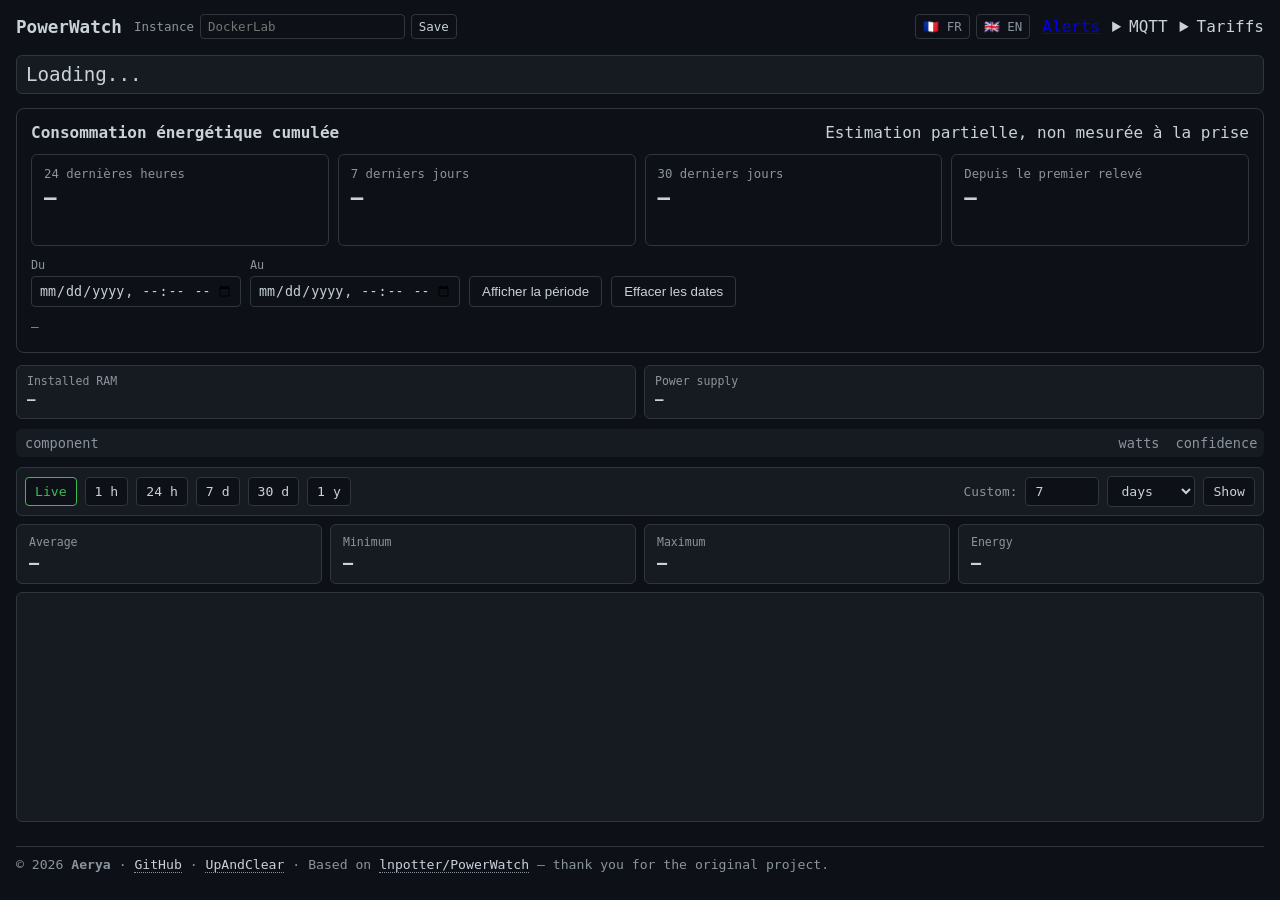
==== commit 8891ab10: "Déplacer les réglages Web et Hub dans les menus" ====
--- a/powerwatch-web/static/index.html
+++ b/powerwatch-web/static/index.html
@@ -524,6 +524,7 @@
 .energy-tile-label {color:var(--muted);font-size:.77rem;display:block;margin-bottom:5px;}
 .energy-tile-value {font-size:1.3rem;font-weight:700;display:block;color:var(--text);overflow-wrap:anywhere;}
 .energy-tile-cost {display:block;margin-top:5px;font-size:.92rem;font-weight:600;color:var(--text);min-height:1em;}
+.energy-tile-cost[hidden] {display:none;}
 .energy-tile-cost.is-muted {color:var(--muted);font-size:.77rem;font-weight:400;}
 .energy-tile-note {color:var(--muted);font-size:.8rem;display:block;margin-top:3px;}
 .energy-controls {display:flex;align-items:end;gap:9px;flex-wrap:wrap;margin-top:12px;}
@@ -640,6 +641,9 @@
 @media(max-width:630px){#tariffs-fr-app .tf-market-controls,#tariffs-fr-app[data-mode="hub"] .tf-market-controls{grid-template-columns:minmax(0,1fr)}#tariffs-fr-app .tf-market-controls .tf-market-offer-field,#tariffs-fr-app .tf-market-controls #tf-market-import{grid-column:auto}}
 
 </style>
+<link rel="stylesheet" href="/static/theme.css">
+<link rel="stylesheet" href="/static/home-assistant.css">
+<script src="/static/theme.js"></script>
 </head>
 <body data-page="dashboard">
   <div style="display:flex;align-items:center;gap:12px;flex-wrap:wrap;margin-bottom:16px;">
@@ -653,7 +657,9 @@
       <button type="button" data-lang="fr" onclick="setPowerWatchLanguage('fr')">🇫🇷 FR</button>
       <button type="button" data-lang="en" onclick="setPowerWatchLanguage('en')">🇬🇧 EN</button>
     </div>
-    <a href="/alerts" data-i18n="nav.alerts" style="color:var(--text);text-decoration:none;border-bottom:1px dotted var(--muted);">Alerts</a>
+    <a class="settings-link" href="/alerts" data-i18n="nav.alerts">Alerts</a>
+    <details class="settings-control" id="mqtt-control"><summary>MQTT</summary><div class="settings-panel"><div id="pw-ha-mount"></div></div></details>
+    <details class="settings-control" id="tariffs-control"><summary data-settings-tariffs>Tarifs</summary><div class="settings-panel"><div id="tariffs-fr-app" data-mode="local"></div></div></details>
   </div>
   <div class="total" id="total" data-i18n="common.loading">Loading...</div>
 
@@ -676,7 +682,7 @@
     <div id="energy-details" class="energy-detail" aria-live="polite">—</div>
   </section>
 
-  <div id="tariffs-fr-app" data-mode="local"></div>
+
 
   <div id="alerts-summary" style="margin:-6px 0 16px;color:var(--muted);font-size:.82rem;"></div>
 
@@ -1688,9 +1694,10 @@
   ctx.clearRect(0, 0, width, height);
 
   const caption = document.getElementById("chart-caption");
+  const themeColor=(name,fallback)=>getComputedStyle(document.documentElement).getPropertyValue(name).trim()||fallback;
 
   if (lastReadings.length === 0) {
-    ctx.fillStyle = "#8b949e";
+    ctx.fillStyle = themeColor("--muted","#8b949e");
     ctx.font = "13px monospace";
     ctx.fillText(t("dashboard.noHistory"), 16, height / 2);
     caption.textContent = "";
@@ -1707,7 +1714,7 @@
   caption.textContent = t("dashboard.chartCaption", { label: historyMeta.label, points: lastReadings.length, resolution: formatBucket(historyMeta.bucketSeconds), updated: formatTime(Date.now()) });
 
   if (visibleReadings.length === 0) {
-    ctx.fillStyle = "#8b949e";
+    ctx.fillStyle = themeColor("--muted","#8b949e");
     ctx.font = "13px monospace";
     ctx.fillText(t("dashboard.allHidden"), 16, height / 2);
     return;
@@ -1724,8 +1731,8 @@
   const x = (t) => padding.left + ((t - minTime) / Math.max(maxTime - minTime, 1)) * w;
   const y = (watts) => padding.top + h - (watts / maxWatts) * h;
 
-  ctx.strokeStyle = "#21262d";
-  ctx.fillStyle = "#8b949e";
+  ctx.strokeStyle = themeColor("--border","#30363d");
+  ctx.fillStyle = themeColor("--muted","#8b949e");
   ctx.font = "11px monospace";
   ctx.textAlign = "right";
   const divisions = 4;
@@ -1742,12 +1749,12 @@
   const axisTicks = timeAxisTicks(minTime, maxTime, historyMeta.rangeSeconds || 600, w);
   axisTicks.forEach((timestamp, index) => {
     const px = x(timestamp);
-    ctx.strokeStyle = "#21262d";
+    ctx.strokeStyle = themeColor("--border","#30363d");
     ctx.beginPath();
     ctx.moveTo(px, padding.top);
     ctx.lineTo(px, padding.top + h);
     ctx.stroke();
-    ctx.fillStyle = "#8b949e";
+    ctx.fillStyle = themeColor("--muted","#8b949e");
     ctx.textAlign = index === 0 ? "left" : index === axisTicks.length - 1 ? "right" : "center";
     ctx.fillText(formatAxisTime(timestamp), px, height - 7);
   });
@@ -1778,7 +1785,7 @@
       const targetTime = minTime + ((cursorX - padding.left) / w) * (maxTime - minTime);
       const nearest = nearestPoints(visibleSeries, targetTime);
 
-      ctx.strokeStyle = "#8b949e";
+      ctx.strokeStyle = themeColor("--muted","#8b949e");
       ctx.lineWidth = 1;
       ctx.beginPath();
       ctx.moveTo(cursorX, padding.top);
@@ -1797,12 +1804,12 @@
       const boxX = Math.min(cursorX + 8, width - boxWidth - 4);
       const boxY = padding.top + 4;
 
-      ctx.fillStyle = "rgba(22, 27, 34, 0.95)";
-      ctx.strokeStyle = "#30363d";
+      ctx.fillStyle = themeColor("--panel","#161b22");
+      ctx.strokeStyle = themeColor("--border","#30363d");
       ctx.fillRect(boxX, boxY, boxWidth, boxHeight);
       ctx.strokeRect(boxX, boxY, boxWidth, boxHeight);
 
-      ctx.fillStyle = "#c9d1d9";
+      ctx.fillStyle = themeColor("--text","#c9d1d9");
       lines.forEach((line, i) => {
         ctx.fillText(line, boxX + 8, boxY + 16 + i * 16);
       });
@@ -1830,6 +1837,7 @@
   });
 
   window.addEventListener("resize", () => renderChart());
+  window.addEventListener("powerwatch:themechange", () => renderChart());
 }
 
 window.addEventListener("powerwatch:languagechange", () => {
@@ -1853,19 +1861,21 @@
 function pwEnergyText(key) { return t("energy." + key); }
 function pwCostText(energy, cost) {
   if (!energy || energy.first_seen_epoch == null) return "";
+  if (powerwatchCosts && !powerwatchCosts.enabled) return "";
   if (pwCostFailed) return `${pwEnergyText("costUnavailable")} · API`;
   if (!powerwatchCosts) return "—";
   if (!powerwatchCosts.enabled) return pwEnergyText("costDisabled");
   if (!cost || !Number.isFinite(cost.energy_cost_eur) || !Number.isFinite(cost.subscription_eur)) return pwEnergyText("costUnavailable");
-  // Never turn missing tariff slots into a fictional full bill.
-  if (cost.unpriced_kwh > 0.0000001) {
+  const projected = (cost.projected_energy_cost_eur || 0) + (cost.projected_subscription_eur || 0);
+  if (cost.unpriced_kwh > 0.0000001 && !cost.billed_energy_kwh && !cost.projected_kwh) {
     const reasons={"no contract for this historical period":"aucun contrat pour cette période historique","no price revision for this historical period":"aucun prix pour cette période historique","meter off-peak hours are missing":"horaires HC du compteur manquants","official Tempo color is missing":"couleur Tempo officielle manquante","price missing for this tariff category":"prix manquant pour cette catégorie"};
     return `${pwEnergyText("costUnavailable")} · ${(cost.warnings||[]).map(w=>PWI18n.language==="fr"?(reasons[w]||w):w).join(", ")}`;
   }
-  const amount = cost.energy_cost_eur + cost.subscription_eur;
+  const amount = cost.energy_cost_eur + cost.subscription_eur + projected;
   const money = amount.toLocaleString(PWI18n.language === "en" ? "en-US" : "fr-FR", {style:"currency",currency:"EUR",minimumFractionDigits:2,maximumFractionDigits:2});
-  const partial = energy.estimated_kwh > 0.0000001 ? ` · ${pwEnergyText("costPartial")}` : "";
-  return `≈ ${money}${partial}`;
+  const estimate = cost.projected_kwh > 0.0000001 ? (PWI18n.language === "en" ? " · historical estimate using later rates" : " · estimation historique au prix connu") : "";
+  const partial = cost.unpriced_kwh > 0.0000001 || energy.estimated_kwh > 0.0000001 ? ` · ${pwEnergyText("costPartial")}` : "";
+  return `≈ ${money}${estimate}${partial}`;
 }
 async function pwCostRefresh(params) {
   try {
@@ -1888,7 +1898,8 @@
     document.getElementById("energy-" + id).textContent = pwEnergyFormat(entry);
     const costElement = document.getElementById("energy-cost-" + id);
     costElement.textContent = pwCostText(entry, powerwatchCosts?.windows?.[id]);
-    costElement.classList.toggle("is-muted", !powerwatchCosts?.enabled || pwCostFailed || !powerwatchCosts?.windows?.[id]?.billed_energy_kwh);
+    costElement.hidden = powerwatchCosts?.enabled === false;
+    costElement.classList.toggle("is-muted", !powerwatchCosts?.enabled || pwCostFailed || !(powerwatchCosts?.windows?.[id]?.billed_energy_kwh || powerwatchCosts?.windows?.[id]?.projected_kwh));
     document.getElementById("energy-coverage-" + id).textContent = entry?.first_seen_epoch == null ? "" :
       `${pwEnergyText("coverage")}: ${(entry.coverage_seconds/3600).toFixed(1)} h`;
   }
@@ -1944,5 +1955,8 @@
 setInterval(refreshAlertsSummary, 3000);
 </script>
 <script src="/static/tariffs-fr.js" defer></script>
+<script>document.addEventListener("DOMContentLoaded",()=>{const label=document.querySelector("[data-settings-tariffs]");const update=()=>{label.textContent=document.documentElement.lang==="en"?"Tariffs":"Tarifs"};update();new MutationObserver(update).observe(document.documentElement,{attributes:true,attributeFilter:["lang"]});});</script>
+<script src="/static/home-assistant.js" defer></script>
+<script>window.addEventListener("DOMContentLoaded",()=>window.PowerWatchHA?.init({endpoint:"/api/home-assistant",hub:false,}));</script>
 </body>
 </html>
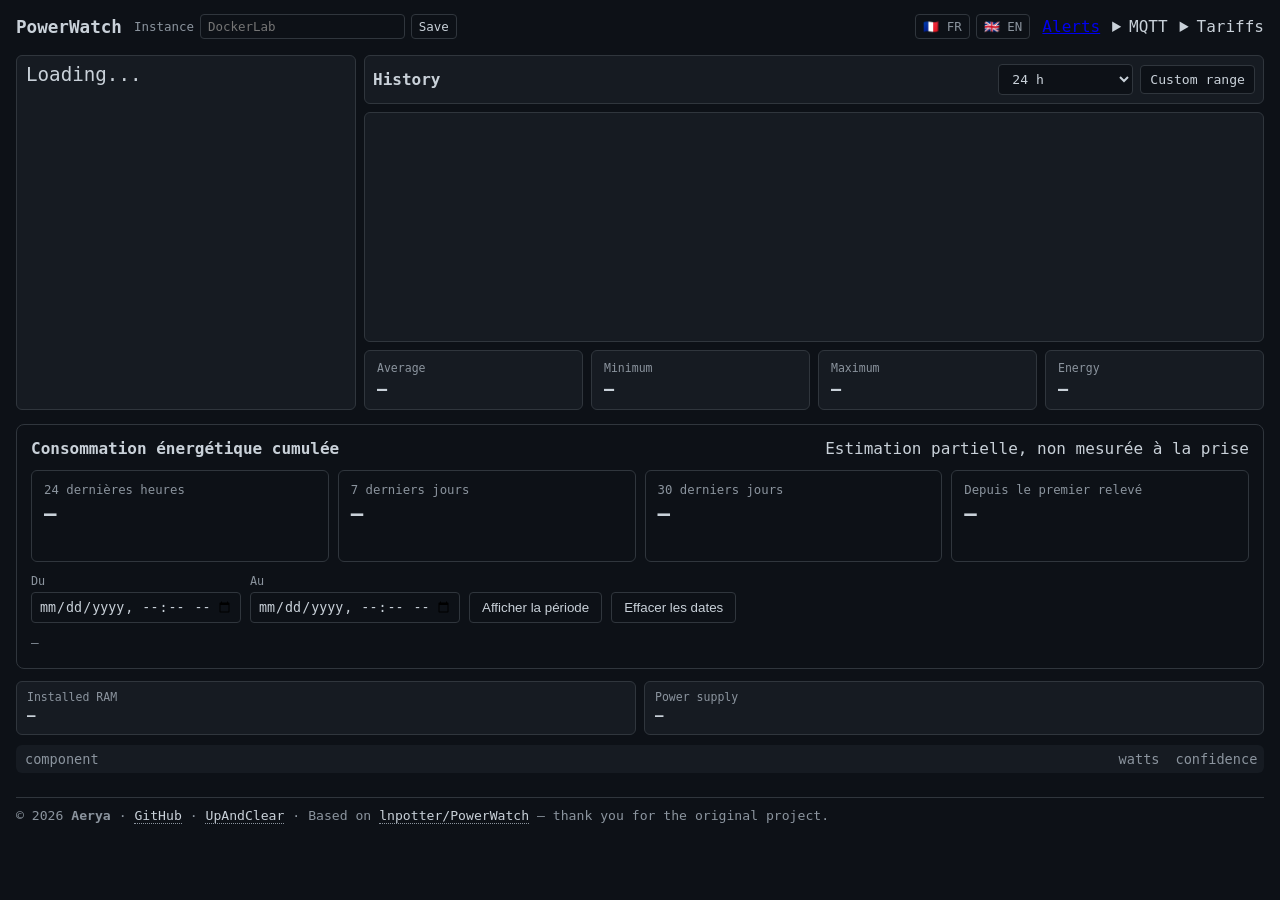
==== commit 57bfae0b: "Aligner le graphique WebUI sur le Hub" ====
--- a/powerwatch-web/static/index.html
+++ b/powerwatch-web/static/index.html
@@ -197,6 +197,19 @@
   #app-footer a { color: var(--text); text-decoration: none; border-bottom: 1px dotted var(--muted); }
   #app-footer a:hover { color: var(--measured); border-bottom-color: var(--measured); }
 
+  .dashboard-hero { display:grid; grid-template-columns:minmax(250px,340px) minmax(0,1fr); gap:8px; margin-bottom:8px; }
+  .dashboard-hero .total { margin:0; }
+  .history-stack { min-width:0; }
+  .history-actions { display:flex; align-items:center; gap:7px; flex-wrap:wrap; }
+  .history-actions > select, .history-custom > summary { background:var(--bg); border:1px solid var(--border); border-radius:4px; color:var(--text); font:inherit; font-size:.82rem; padding:6px 9px; cursor:pointer; }
+  .history-custom { position:relative; }
+  .history-custom > summary { list-style:none; }
+  .history-custom > summary::-webkit-details-marker { display:none; }
+  .history-custom[open] > summary { border-color:var(--measured); }
+  .history-custom form { position:absolute; z-index:30; right:0; top:calc(100% + 4px); min-width:max-content; padding:9px; background:var(--panel); border:1px solid var(--border); border-radius:6px; box-shadow:0 8px 24px #0005; }
+  .history-stack .stats-grid { margin-top:8px; margin-bottom:0; }
+  @media(max-width:850px) { .dashboard-hero { grid-template-columns:1fr; } }
+  @media(max-width:600px) { .history-custom form { right:auto; left:0; min-width:0; width:min(310px,90vw); } }
 
   .history-toolbar {
     display: flex;
@@ -210,39 +223,17 @@
     border: 1px solid var(--border);
     border-radius: 6px;
   }
-  .range-buttons,
-  .custom-range {
-    display: flex;
-    align-items: center;
-    gap: 8px;
-    flex-wrap: wrap;
-  }
-  .range-btn,
-  .range-submit,
-  .custom-range input,
-  .custom-range select {
-    background: var(--bg);
-    border: 1px solid var(--border);
-    color: var(--text);
-    border-radius: 4px;
-    font: inherit;
-    font-size: 0.82rem;
-    padding: 6px 9px;
-  }
-  .range-btn,
-  .range-submit { cursor: pointer; }
-  .range-btn:hover,
-  .range-submit:hover,
-  .range-btn.active {
-    border-color: var(--measured);
-  }
-  .range-btn.active {
-    color: var(--measured);
-  }
-  .custom-range input { width: 74px; }
+  .custom-range { display:flex; align-items:center; gap:8px; flex-wrap:wrap; }
+  .range-submit, .custom-range input, .custom-range select {
+    background:var(--bg); border:1px solid var(--border); color:var(--text);
+    border-radius:4px; font:inherit; font-size:.82rem; padding:6px 9px;
+  }
+  .range-submit { cursor:pointer; }
+  .range-submit:hover { border-color:var(--measured); }
+  .custom-range input { width:74px; }
   .stats-grid {
     display: grid;
-    grid-template-columns: repeat(4, minmax(130px, 1fr));
+    grid-template-columns: repeat(auto-fit, minmax(120px, 1fr));
     gap: 8px;
     margin-bottom: 8px;
   }
@@ -661,7 +652,52 @@
     <details class="settings-control" id="mqtt-control"><summary>MQTT</summary><div class="settings-panel"><div id="pw-ha-mount"></div></div></details>
     <details class="settings-control" id="tariffs-control"><summary data-settings-tariffs>Tarifs</summary><div class="settings-panel"><div id="tariffs-fr-app" data-mode="local"></div></div></details>
   </div>
-  <div class="total" id="total" data-i18n="common.loading">Loading...</div>
+  <div class="dashboard-hero">
+    <div class="total" id="total" data-i18n="common.loading">Loading...</div>
+    <section class="history-stack">
+      <div class="history-toolbar">
+        <strong data-i18n="dashboard.history">History</strong>
+        <div class="history-actions">
+          <select id="history-range" aria-label="History duration">
+            <option value="live" data-i18n="dashboard.live">Live</option>
+            <option value="1h">1 h</option>
+            <option value="6h">6 h</option>
+            <option value="24h" selected>24 h</option>
+            <option value="7d" data-i18n="dashboard.range7d">7 d</option>
+            <option value="30d" data-i18n="dashboard.range30d">30 d</option>
+            <option value="180d" data-i18n="dashboard.range180d">180 d</option>
+            <option value="400d" data-i18n="dashboard.range400d">400 d</option>
+            <option value="custom" data-i18n="dashboard.customRange">Custom range</option>
+          </select>
+          <details class="history-custom" id="history-custom">
+            <summary data-i18n="dashboard.customRange">Custom range</summary>
+            <form class="custom-range" id="history-form">
+              <input id="history-amount" type="number" min="1" max="10000" value="7" required aria-label="Amount">
+              <select id="history-unit" aria-label="Unit">
+                <option value="hours" data-i18n="dashboard.hours">hours</option>
+                <option value="days" selected data-i18n="dashboard.days">days</option>
+                <option value="weeks" data-i18n="dashboard.weeks">weeks</option>
+                <option value="months" data-i18n="dashboard.months">months</option>
+                <option value="years" data-i18n="dashboard.years">years</option>
+              </select>
+              <button class="range-submit" type="submit" data-i18n="common.show">Show</button>
+            </form>
+          </details>
+        </div>
+      </div>
+      <div class="chart-panel">
+        <canvas id="chart"></canvas>
+        <div class="legend" id="legend"></div>
+        <div class="chart-caption" id="chart-caption"></div>
+      </div>
+      <div class="stats-grid">
+        <div class="stat-card"><span class="stat-label" data-i18n="dashboard.average">Average</span><span class="stat-value" id="stat-avg">—</span></div>
+        <div class="stat-card"><span class="stat-label" data-i18n="dashboard.minimum">Minimum</span><span class="stat-value" id="stat-min">—</span></div>
+        <div class="stat-card"><span class="stat-label" data-i18n="dashboard.maximum">Maximum</span><span class="stat-value" id="stat-max">—</span></div>
+        <div class="stat-card"><span class="stat-label" data-i18n="dashboard.energy">Energy</span><span class="stat-value" id="stat-energy">—</span></div>
+      </div>
+    </section>
+  </div>
 
   <section class="energy-panel" aria-labelledby="energy-heading">
     <div class="energy-heading"><h2 id="energy-heading" data-i18n="energy.title">Consommation énergétique cumulée</h2>
@@ -706,43 +742,6 @@
     <tbody id="sensors-body"></tbody>
   </table>
 
-  <div class="history-toolbar">
-    <div class="range-buttons">
-      <button class="range-btn active" id="range-live" type="button" data-i18n="dashboard.live">Live</button>
-      <button class="range-btn" type="button" data-range-amount="1" data-range-unit="hours" data-range-label="1 hour">1 h</button>
-      <button class="range-btn" type="button" data-range-amount="24" data-range-unit="hours" data-range-label="24 hours">24 h</button>
-      <button class="range-btn" type="button" data-range-amount="7" data-range-unit="days" data-range-label="7 days">7 d</button>
-      <button class="range-btn" type="button" data-range-amount="30" data-range-unit="days" data-range-label="30 days">30 d</button>
-      <button class="range-btn" type="button" data-range-amount="1" data-range-unit="years" data-range-label="1 year">1 y</button>
-    </div>
-
-    <form class="custom-range" id="history-form">
-      <span style="color:var(--muted);font-size:.8rem;" data-i18n="dashboard.custom">Custom:</span>
-      <input id="history-amount" type="number" min="1" max="10000" value="7" required>
-      <select id="history-unit">
-        <option value="hours" data-i18n="dashboard.hours">hours</option>
-        <option value="days" selected data-i18n="dashboard.days">days</option>
-        <option value="weeks" data-i18n="dashboard.weeks">weeks</option>
-        <option value="months" data-i18n="dashboard.months">months</option>
-        <option value="years" data-i18n="dashboard.years">years</option>
-      </select>
-      <button class="range-submit" type="submit" data-i18n="common.show">Show</button>
-    </form>
-  </div>
-
-  <div class="stats-grid">
-    <div class="stat-card"><span class="stat-label" data-i18n="dashboard.average">Average</span><span class="stat-value" id="stat-avg">—</span></div>
-    <div class="stat-card"><span class="stat-label" data-i18n="dashboard.minimum">Minimum</span><span class="stat-value" id="stat-min">—</span></div>
-    <div class="stat-card"><span class="stat-label" data-i18n="dashboard.maximum">Maximum</span><span class="stat-value" id="stat-max">—</span></div>
-    <div class="stat-card"><span class="stat-label" data-i18n="dashboard.energy">Energy</span><span class="stat-value" id="stat-energy">—</span></div>
-  </div>
-
-  <div class="chart-panel">
-    <canvas id="chart"></canvas>
-    <div class="legend" id="legend"></div>
-    <div class="chart-caption" id="chart-caption"></div>
-  </div>
-
   <div id="status"></div>
   <footer id="app-footer">
     <span>© 2026 <strong>Aerya</strong></span>
@@ -833,6 +832,7 @@
 let hoverClientX = null;
 let liveMode = true;
 let currentRange = null;
+let historyRequestSeq = 0;
 let currentSystemInfo = {
   name: "",
   cpu_model: null,
@@ -1244,7 +1244,7 @@
   const totalEl = document.getElementById("total");
   if (data.total) {
     const cls = confidenceClass(data.total.confidence);
-    totalEl.innerHTML = `total: <span class="value ${cls}">${data.total.watts.toFixed(1)} W</span> (${PWI18n.confidence(data.total.confidence)})`;
+    totalEl.innerHTML = `${t("dashboard.total")}: <span class="value ${cls}">${data.total.watts.toFixed(1)} W</span> (${PWI18n.confidence(data.total.confidence)})`;
   } else {
     totalEl.innerHTML = `<span class="error-text">${t("dashboard.totalNoData")}</span>`;
   }
@@ -1479,6 +1479,7 @@
 async function loadHistory(amount, unit, label, showStatus = true) {
   liveMode = false;
   currentRange = { amount, unit, label };
+  const requestSeq = ++historyRequestSeq;
 
   if (showStatus) {
     setStatus(t("dashboard.loadingHistory", { label }));
@@ -1496,6 +1497,7 @@
     }
 
     const payload = await res.json();
+    if (requestSeq !== historyRequestSeq) return;
     lastReadings = (payload.points || []).map((point) => ({
       component: point.component,
       confidence: point.confidence,
@@ -1518,6 +1520,7 @@
     renderChart();
     setStatus("");
   } catch (err) {
+    if (requestSeq !== historyRequestSeq) return;
     setStatus(t("dashboard.historyError", { error: err.message }));
   }
 }
@@ -1533,15 +1536,12 @@
   }
 }
 
-function activateRangeButton(button) {
-  document.querySelectorAll(".range-btn").forEach((btn) => btn.classList.remove("active"));
-  if (button) button.classList.add("active");
-}
-
 function enterLiveMode() {
   liveMode = true;
   currentRange = null;
-  activateRangeButton(document.getElementById("range-live"));
+  historyRequestSeq++;
+  document.getElementById("history-range").value = "live";
+  document.getElementById("history-custom").open = false;
   lastReadings = liveReadings;
   historyMeta = { label: t("dashboard.live10m"), bucketSeconds: 0, rangeSeconds: 600 };
   renderLiveSummary();
@@ -1550,31 +1550,35 @@
 }
 
 function setupHistoryControls() {
-  document.getElementById("range-live").addEventListener("click", enterLiveMode);
-
-  document.querySelectorAll("[data-range-amount]").forEach((button) => {
-    button.addEventListener("click", async () => {
-      activateRangeButton(button);
-      const amount = Number(button.dataset.rangeAmount);
-      const unit = button.dataset.rangeUnit;
-      const label = PWI18n.rangeLabel(amount, unit);
-      await loadHistory(amount, unit, label);
-    });
+  const picker = document.getElementById("history-range");
+  const custom = document.getElementById("history-custom");
+  picker.setAttribute("aria-label", t("dashboard.historyDuration"));
+  document.getElementById("history-amount").setAttribute("aria-label", t("dashboard.rangeAmount"));
+  document.getElementById("history-unit").setAttribute("aria-label", t("dashboard.rangeUnit"));
+  picker.addEventListener("change", async () => {
+    if (picker.value === "live") { enterLiveMode(); return; }
+    if (picker.value === "custom") { custom.open = true; return; }
+    const match = /^(\d+)([hd])$/.exec(picker.value);
+    if (!match) return;
+    custom.open = false;
+    const amount = Number(match[1]);
+    const unit = match[2] === "h" ? "hours" : "days";
+    await loadHistory(amount, unit, PWI18n.rangeLabel(amount, unit));
   });
-
   document.getElementById("history-form").addEventListener("submit", async (event) => {
     event.preventDefault();
     const amount = Number(document.getElementById("history-amount").value);
     const unit = document.getElementById("history-unit").value;
     if (!Number.isFinite(amount) || amount < 1) return;
-
-    activateRangeButton(null);
+    picker.value = "custom";
+    custom.open = false;
     await loadHistory(amount, unit, PWI18n.rangeLabel(amount, unit));
   });
+  void loadHistory(24, "hours", PWI18n.rangeLabel(24, "hours"), false);
 }
 
 function formatBucket(seconds) {
-  if (!seconds) return "live";
+  if (!seconds) return t("dashboard.live");
   if (seconds < 60) return `${seconds}s`;
   if (seconds < 3600) return `${Math.round(seconds / 60)}m`;
   if (seconds < 86400) return `${Math.round(seconds / 3600)}h`;
@@ -1841,6 +1845,9 @@
 }
 
 window.addEventListener("powerwatch:languagechange", () => {
+  document.getElementById("history-range").setAttribute("aria-label", t("dashboard.historyDuration"));
+  document.getElementById("history-amount").setAttribute("aria-label", t("dashboard.rangeAmount"));
+  document.getElementById("history-unit").setAttribute("aria-label", t("dashboard.rangeUnit"));
   if (liveMode) {
     historyMeta.label = t("dashboard.live10m");
   } else if (currentRange) {
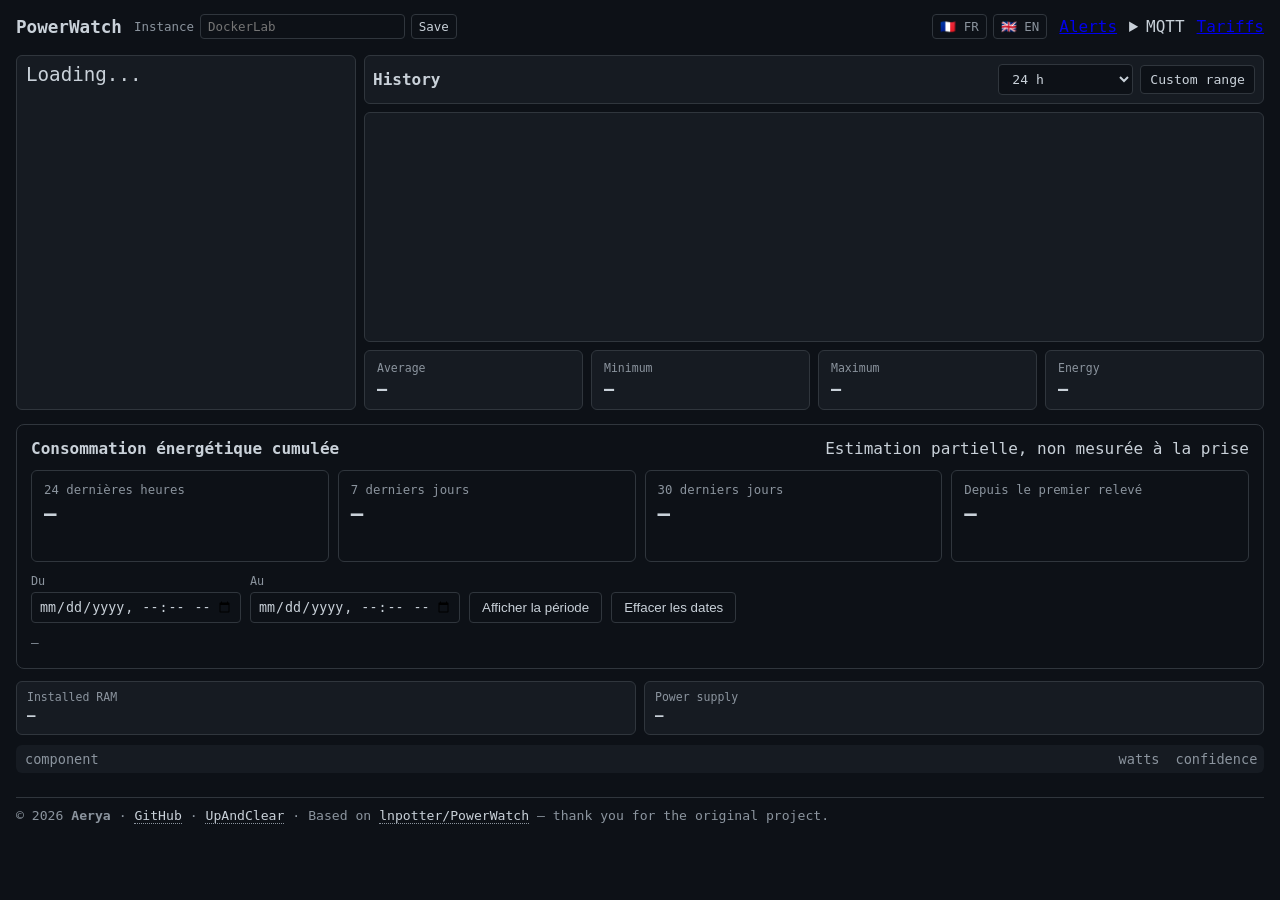
==== commit 645e2d4f: "Simplifier la page des tarifs et tracer le coût cumulé dans les deux interfaces" ====
--- a/powerwatch-web/static/index.html
+++ b/powerwatch-web/static/index.html
@@ -635,6 +635,7 @@
 <link rel="stylesheet" href="/static/theme.css">
 <link rel="stylesheet" href="/static/home-assistant.css">
 <script src="/static/theme.js"></script>
+<script src="/static/cost-chart.js"></script>
 </head>
 <body data-page="dashboard">
   <div style="display:flex;align-items:center;gap:12px;flex-wrap:wrap;margin-bottom:16px;">
@@ -650,7 +651,8 @@
     </div>
     <a class="settings-link" href="/alerts" data-i18n="nav.alerts">Alerts</a>
     <details class="settings-control" id="mqtt-control"><summary>MQTT</summary><div class="settings-panel"><div id="pw-ha-mount"></div></div></details>
-    <details class="settings-control" id="tariffs-control"><summary data-settings-tariffs>Tarifs</summary><div class="settings-panel"><div id="tariffs-fr-app" data-mode="local"></div></div></details>
+    <a class="settings-link" id="tariffs-control" href="/tariffs" data-settings-tariffs>Tarifs</a>
+
   </div>
   <div class="dashboard-hero">
     <div class="total" id="total" data-i18n="common.loading">Loading...</div>
@@ -842,6 +844,8 @@
   power_supplies: [],
   smbios_available: false,
 };
+const costCurve=window.PowerWatchCostChart?.create({endpoint:"/api/tariffs-fr/series",redraw:()=>renderChart()});
+let lastLiveCostRefresh=0;
 let historyMeta = { label: t("dashboard.live10m"), bucketSeconds: 0, rangeSeconds: 600 };
 
 const SENSOR_ICONS = {
@@ -1105,7 +1109,8 @@
 
   liveReadings = liveReadings.filter((reading) => new Date(reading.timestamp).getTime() >= cutoff);
   lastReadings = liveReadings;
-  historyMeta = { label: t("dashboard.live10m"), bucketSeconds: 0, rangeSeconds: 600 };
+  historyMeta = { label: t("dashboard.live10m"), bucketSeconds: 0, rangeSeconds: 600,from:cutoff,to:now };
+  if(now-lastLiveCostRefresh>15000){lastLiveCostRefresh=now;void costCurve?.refresh(cutoff,now);}
 }
 
 function renderSummary(summary) {
@@ -1513,9 +1518,10 @@
     historyMeta = {
       label,
       bucketSeconds: payload.bucket_seconds || 60,
-      rangeSeconds: Math.max(1, (to - from) / 1000),
+      rangeSeconds: Math.max(1, (to - from) / 1000),from,to,
     };
 
+    void costCurve?.refresh(from,to);
     renderSummary(payload.summary);
     renderChart();
     setStatus("");
@@ -1544,6 +1550,7 @@
   document.getElementById("history-custom").open = false;
   lastReadings = liveReadings;
   historyMeta = { label: t("dashboard.live10m"), bucketSeconds: 0, rangeSeconds: 600 };
+  const now=Date.now();historyMeta.from=now-600000;historyMeta.to=now;void costCurve?.refresh(historyMeta.from,now);
   renderLiveSummary();
   renderChart();
   setStatus("");
@@ -1690,6 +1697,7 @@
     btn.innerHTML = `<span class="swatch" style="background:${color}"></span>${label}`;
     legend.appendChild(btn);
   });
+  costCurve?.legend(legend);
 }
 
 function renderChart() {
@@ -1717,7 +1725,7 @@
 
   caption.textContent = t("dashboard.chartCaption", { label: historyMeta.label, points: lastReadings.length, resolution: formatBucket(historyMeta.bucketSeconds), updated: formatTime(Date.now()) });
 
-  if (visibleReadings.length === 0) {
+  if (visibleReadings.length === 0 && !costCurve?.active()) {
     ctx.fillStyle = themeColor("--muted","#8b949e");
     ctx.font = "13px monospace";
     ctx.fillText(t("dashboard.allHidden"), 16, height / 2);
@@ -1725,11 +1733,11 @@
   }
 
   const allTimes = lastReadings.map((r) => new Date(r.timestamp).getTime());
-  const minTime = Math.min(...allTimes);
-  const maxTime = Math.max(...allTimes);
+  const minTime = historyMeta.from??Math.min(...allTimes);
+  const maxTime = historyMeta.to??Math.max(...allTimes);
   const maxWatts = Math.max(...visibleReadings.map((r) => r.watts), 1);
 
-  const padding = { top: 12, right: 12, bottom: 32, left: 48 };
+  const padding = { top: 16, right: costCurve?.active()?86:12, bottom: 32, left: 48 };
   const w = width - padding.left - padding.right;
   const h = height - padding.top - padding.bottom;
   const x = (t) => padding.left + ((t - minTime) / Math.max(maxTime - minTime, 1)) * w;
@@ -1750,7 +1758,7 @@
     ctx.fillText(watts.toFixed(1), padding.left - 6, py + 3);
   }
 
-  const axisTicks = timeAxisTicks(minTime, maxTime, historyMeta.rangeSeconds || 600, w);
+  const axisTicks = w<300?[minTime]:timeAxisTicks(minTime,maxTime,historyMeta.rangeSeconds||600,w).filter((time,index,ticks)=>index===0||index===ticks.length-1||Math.min(time-minTime,maxTime-time)/(maxTime-minTime)*w>145);
   axisTicks.forEach((timestamp, index) => {
     const px = x(timestamp);
     ctx.strokeStyle = themeColor("--border","#30363d");
@@ -1782,6 +1790,8 @@
     ctx.stroke();
   }
 
+  costCurve?.draw(ctx,{min:minTime,max:maxTime,left:padding.left,right:padding.right,top:padding.top,bottom:padding.bottom,width,height});
+
   if (hoverClientX !== null) {
     const rect = canvas.getBoundingClientRect();
     const cursorX = hoverClientX - rect.left;
@@ -1803,6 +1813,8 @@
         const label = componentDisplayLabels.get(key) || key;
         return `${label}: ${p.watts.toFixed(1)} W${range}`;
       });
+      const costText=costCurve?.tooltip(targetTime);if(costText)lines.push(costText);
+      lines.unshift(new Date(targetTime).toLocaleString());
       const boxWidth = Math.max(...lines.map((l) => ctx.measureText(l).width)) + 16;
       const boxHeight = lines.length * 16 + 10;
       const boxX = Math.min(cursorX + 8, width - boxWidth - 4);
@@ -1961,7 +1973,6 @@
 setInterval(refreshSuggestions, 5000);
 setInterval(refreshAlertsSummary, 3000);
 </script>
-<script src="/static/tariffs-fr.js" defer></script>
 <script>document.addEventListener("DOMContentLoaded",()=>{const label=document.querySelector("[data-settings-tariffs]");const update=()=>{label.textContent=document.documentElement.lang==="en"?"Tariffs":"Tarifs"};update();new MutationObserver(update).observe(document.documentElement,{attributes:true,attributeFilter:["lang"]});});</script>
 <script src="/static/home-assistant.js" defer></script>
 <script>window.addEventListener("DOMContentLoaded",()=>window.PowerWatchHA?.init({endpoint:"/api/home-assistant",hub:false,}));</script>
